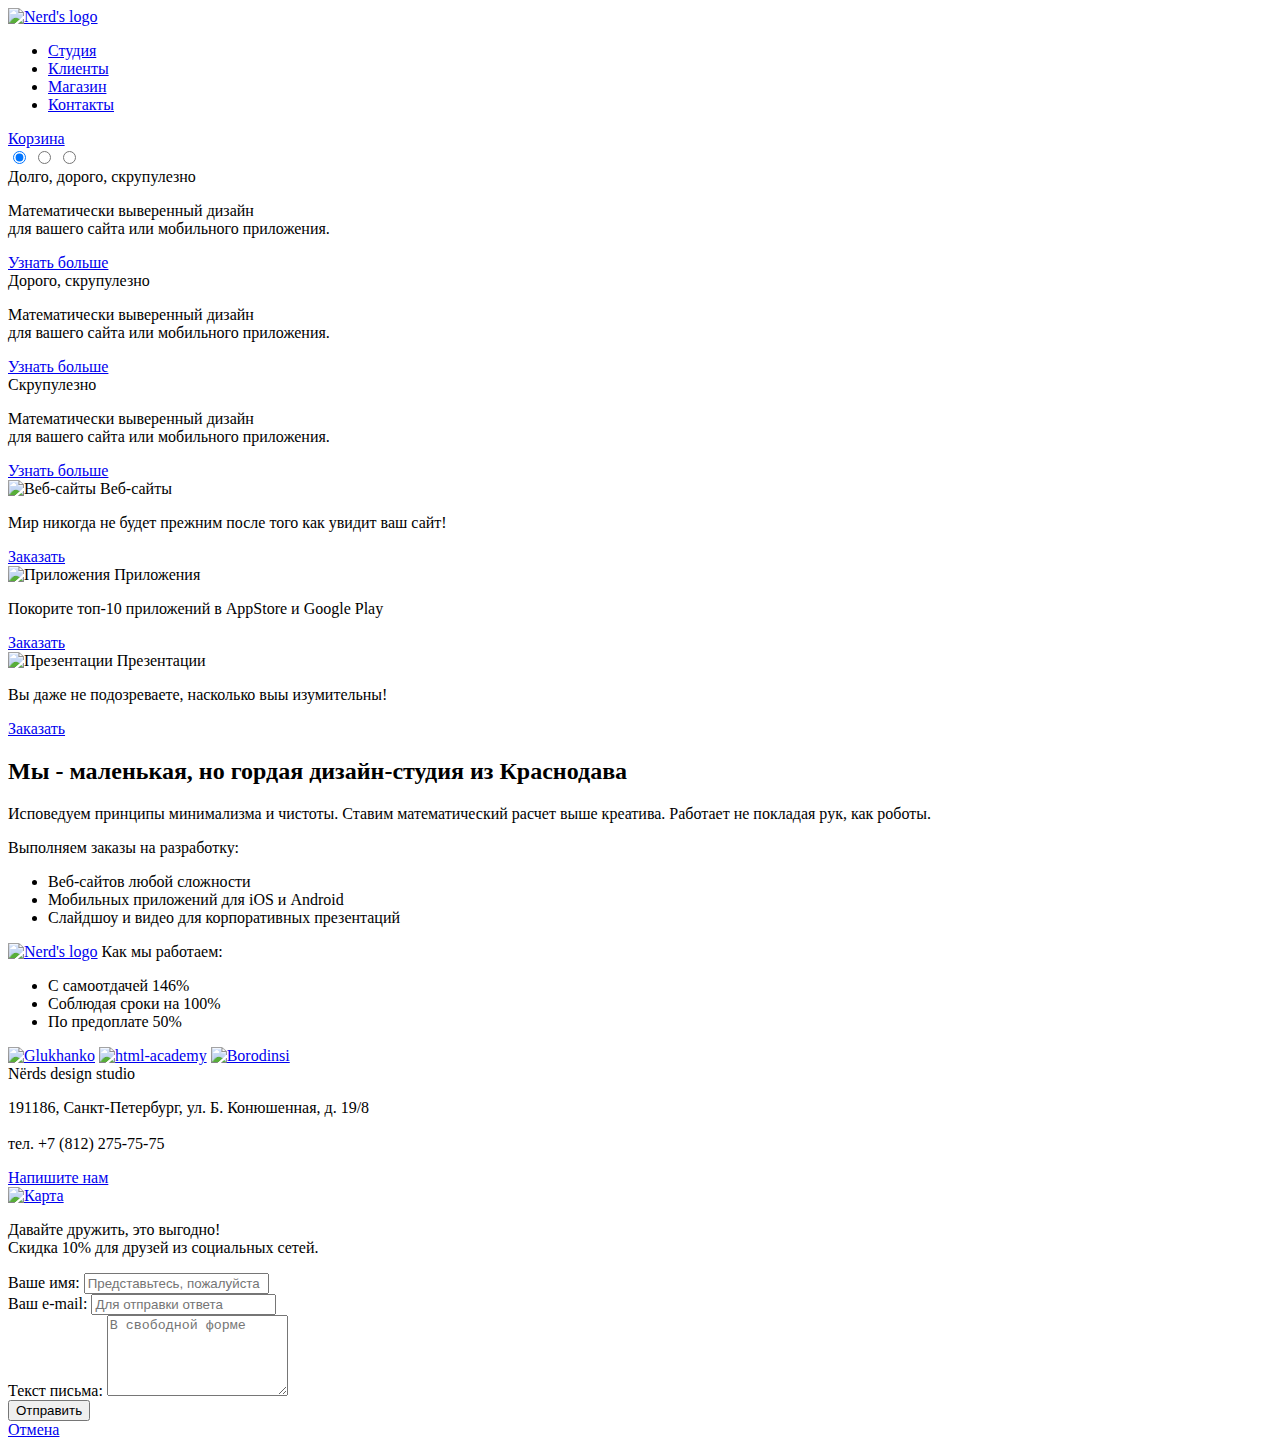
==== index.html @ 2e6496b3 "index addition" ====
<!DOCTYPE html>
<html>
    <head>
        <meta charset="utf-8">
        <title>Студия Nerd's </title>
        <link href="http://necolas.github.io/normalize.css/latest/normalize.css">
        <link href="css/style.css" rel="stylesheet">
        <link href='https://fonts.googleapis.com/css?family=Roboto:500,700&subset=latin,cyrillic-ext' rel='stylesheet' type='text/css'>
    </head>
    <body>
        <header class="main-header">
            <div class="container clearfix">
                <a href="#"><img class="main-logo" src="img/catalog/logo-rastr.png" width="139" height="56" alt="Nerd's logo"></a>
                <nav class="main-navigation clearfix">
                <ul>
                    <li><a class="active" href="#">Студия</a></li>
                    <li><a href="#">Клиенты</a></li>
                    <li><a  href="#">Магазин</a></li>
                    <li><a href="#">Контакты</a></li>
                </ul>
                </nav>
                <div class="cart"> <a href="#"><i class="icon-basket"></i>Корзина</a></div>
            </div>
            <div class="slider">
        <input type="radio" id="btn-1" name="toggle" checked>
        <input type="radio" id="btn-2" name="toggle">
        <input type="radio" id="btn-3" name="toggle">
        <div class="slider-controls">
          <label for="btn-1"></label>
          <label for="btn-2"></label>
          <label for="btn-3"></label>
        </div>
        <div class="slides">
          <div class="slide">
            <div class="slide-text">
              <div class="slide-title">Долго, дорого, скрупулезно</div>
              <p>Математически выверенный дизайн<br>
  для вашего сайта или мобильного приложения.</p>
              <a class="btn" href="#">Узнать больше</a>
            </div>
          </div>
          <div class="slide">
            <div class="slide-text">
              <div class="slide-title">Дорого, скрупулезно</div>
              <p>Математически выверенный дизайн<br>
  для вашего сайта или мобильного приложения.</p>
              <a class="btn" href="#">Узнать больше</a>
            </div>
          </div>
          <div class="slide">
            <div class="slide-text">
              <div class="slide-title">Скрупулезно</div>
              <p>Математически выверенный дизайн<br>
  для вашего сайта или мобильного приложения.</p>
              <a class="btn" href="#">Узнать больше</a>
            </div>
          </div>
        </div>
      </div>
    </div>
        </header>
    
        <div class="offers container clearfix">
            <div class="offers-web-sites">
                <img class="offer-img" src="img/index/feature-web-sites.png" width="240" height="125" alt="Веб-сайты">

                <span>Веб-сайты</span>
                <p>Мир никогда не будет прежним после того как увидит ваш сайт!</p>
                <a class="btn-offer btn-order-web" href="#">Заказать</a>
            </div>
            <div class="offers-app">
                <img class="offer-img" src="img/index/feature-apps.png" width="240" height="125" alt="Приложения">

                <span>Приложения</span>
                <p>Покорите топ-10 приложений в AppStore и Google Play</p>
                <a class="btn-offer btn-order-app" href="#">Заказать</a>
            </div>
            <div class="offers-presentation">
            <img class="offer-img" src="img/index/feature-presentation.png" width="240" height="125" alt="Презентации">

                <span>Презентации</span>
                <p>Вы даже не подозреваете, насколько выы изумительны!</p>
                <a class="btn-offer btn-order-presentation" href="#">Заказать</a>
            </div>
        </div>
        <div class="line-1 container"></div>
        <div class="about-us container clearfix">
            <div class="left-column">
                <h2>Мы - маленькая, но гордая дизайн-студия из Краснодава</h2>
                <p>Исповедуем принципы минимализма и чистоты. Ставим математический расчет выше креатива. Работает не покладая рук, как роботы.</p>

                <span>Выполняем заказы на разработку:</span>
                <ul>
                    <li class="info-list-item">Веб-сайтов любой сложности</li>
                    <li class="info-list-item">Мобильных приложений для iOS и Android</li>
                    <li class="info-list-item">Слайдшоу и видео для корпоративных презентаций</li>
                </ul>
            </div>
            <div class="right-column">
                <a href="#"><img class="logo-2" src="img/index/logo-since.png" width="262" height="141" alt="Nerd's logo"></a>
                <span>Как мы работаем:</span>
                <ul>
                    <li class="info-list-item">С самоотдачей 146%</li>
                    <li class="info-list-item">Соблюдая сроки на 100%</li>
                    <li class="info-list-item">По предоплате 50%</li>
                </ul>
            </div>
        </div>
        <div class="line-2 container"></div>
        <div class="portfolio container">
            <a class="portfolio-logo glukhano-logo" href="#"><img src="img/index/glukhanko-logo.png" width="198" height="37" alt="Glukhanko"></a>
            <a class="portfolio-logo html-academy-logo" href="https://htmlacademy.ru"><img src="img/index/html-academy-logo.png" width="199" height="68" alt="html-academy"></a>
            <a class="portfolio-logo borodinski-logo" href="#"><img src="img/index/borodinski-logo.png" width="209" height="86" alt="Borodinsi"></a>
        </div>
        <div class="line-3 container"></div>
        <div class="contact-info container-map">
                <div class="contact-form">
                    <span>Nёrds design studio</span>
                    <p>
                        191186, Санкт-Петербург, ул. Б. Конюшенная, д. 19/8
                        <br>
                        <br>
                        тел. +7 (812) 275-75-75
                    </p>
                    <a href="#">Напишите нам</a>
                </div>
            <div class="map">
                <a href="#">
                    <img src="img/map.jpg" width="1200px" height="416px" alt="Карта"> 
                </a>
            </div>
            </div>
        </main>
        <footer class="main-footer container clearfix">
            <div class="social-btns">
                <a href="#" class="social social-btn-vk"><i class="icon-vk"></i></a>
                <a href="#" class="social social-btn-facebook"><i class="icon-facebook"></i></a>
                <a href="#" class="social social-btn-inst"><i class="icon-instagramm"></i></a>
            </div>
            <div class="social-text">
                <p>
                    <span>Давайте дружить, это выгодно!</span>
                    <br>
                    Скидка 10% для друзей из социальных сетей.
                </p>
            </div>
            
        </footer>
<div class="write-us">
            
			<form class="write-us-form" action="#" method="post">
                
				<div class="form-column-wrapper clearfix">
                    
					<div class="form-column">
                        <label for="login-field">Ваше имя:</label>
                        <input type="text" name="login" id="login-field" placeholder="Представьтесь, пожалуйста">
                    </div>
                
                    <div class="form-column">
                        <label for="email-field">Ваш e-mail:</label>
    			        <input type="email" name="email" id="email-field" required placeholder="Для отправки ответа">
                    </div>
					
                </div>    
                
                <label for="note-field">Текст письма:</label>
    			<textarea name="note" id="note-field" rows="5" placeholder="В свободной форме"></textarea>
                
				<div class="form-column-wrapper clearfix">
					
					<div class="form-column">
						<input type="submit" value="Отправить">
					</div>
				
					<div class="form-column">
						<a class="btn-reset btn" href="#">Отмена</a>
					</div>
					
				</div> 
            </form>
			
        </div>
    </body>
</html>
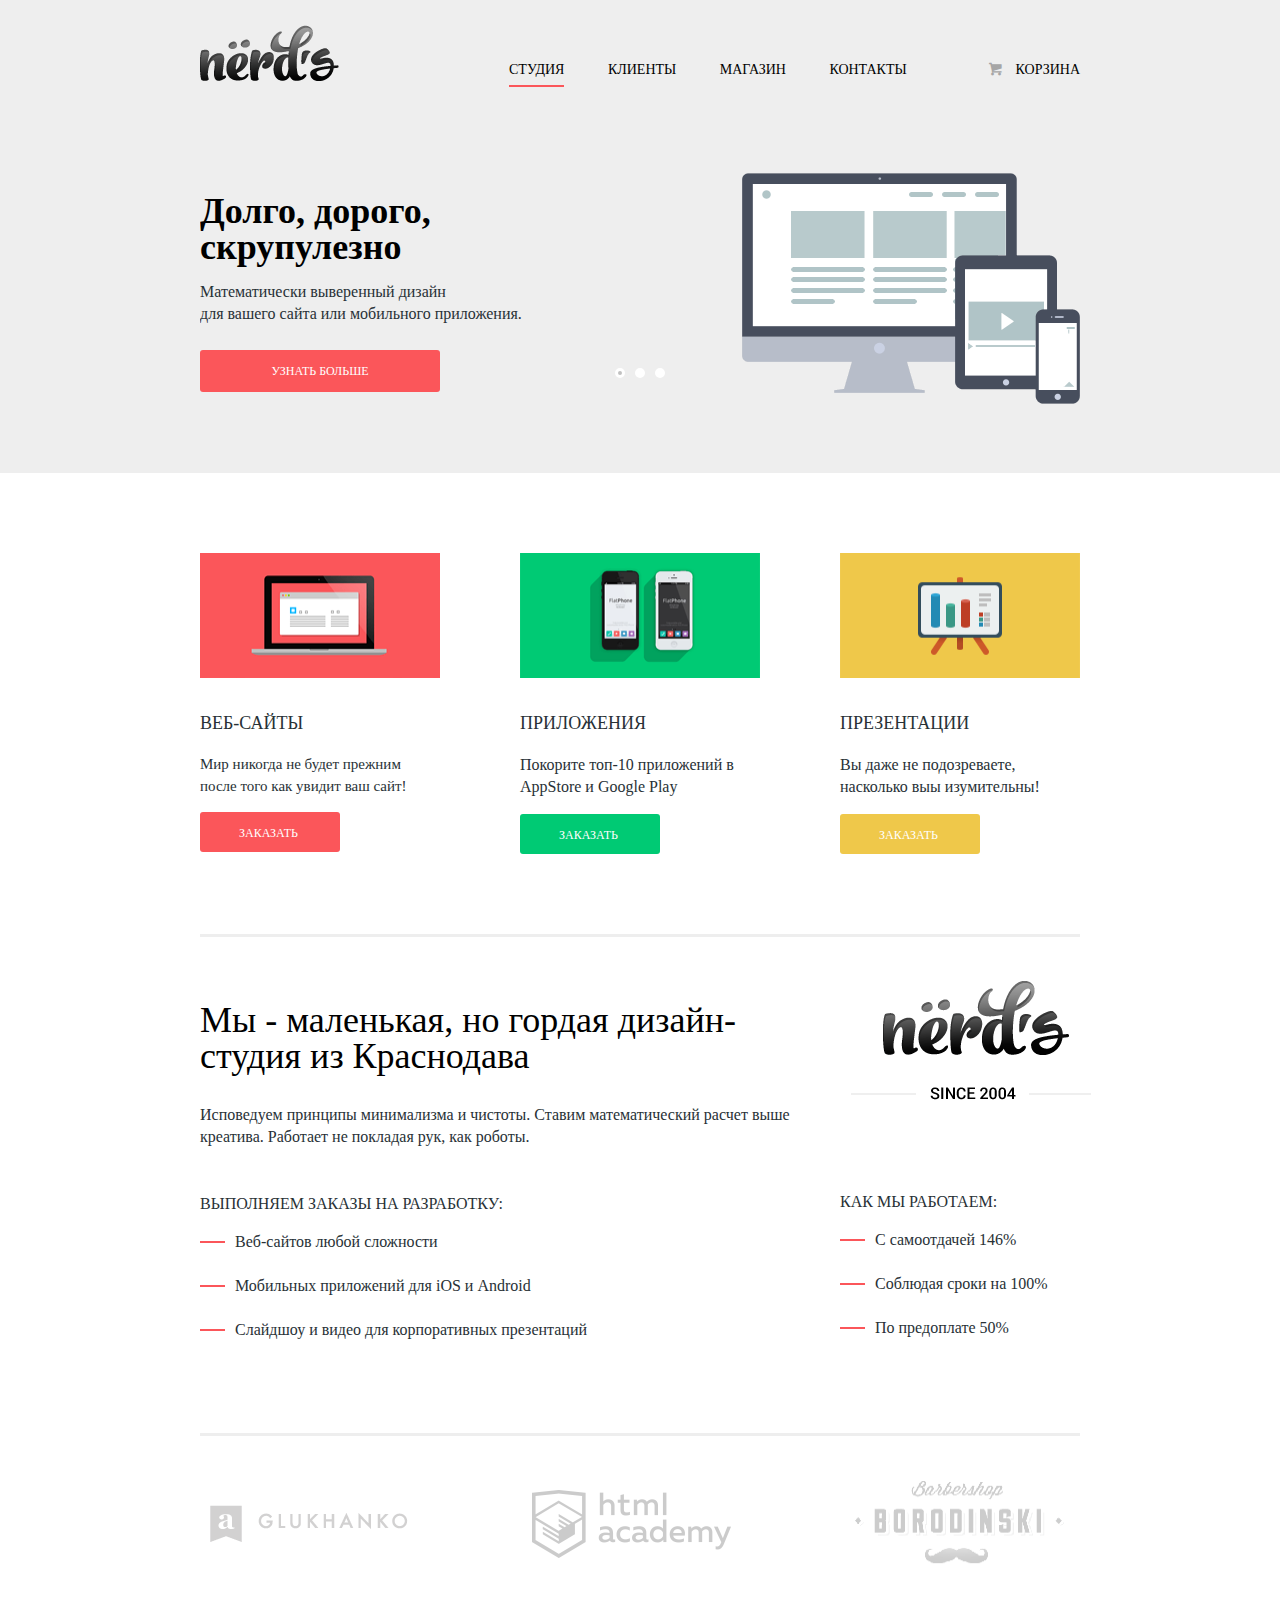
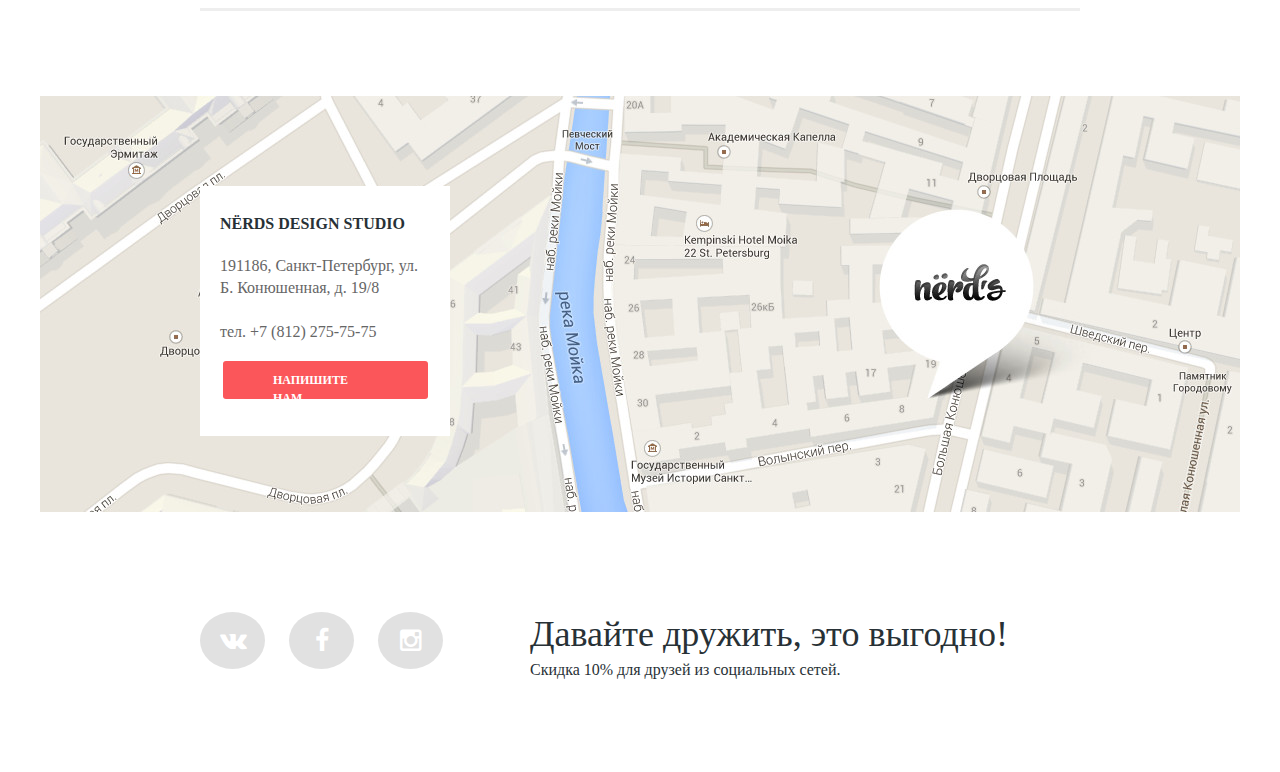
==== commit 9847d46d: "started popup window" ====
--- a/index.html
+++ b/index.html
@@ -129,7 +129,11 @@
                     <img src="img/map.jpg" width="1200px" height="416px" alt="Карта"> 
                 </a>
             </div>
+            <div class="write-us">
+    
             </div>
+            </div>
+            
         </main>
         <footer class="main-footer container clearfix">
             <div class="social-btns">
@@ -146,6 +150,7 @@
             </div>
             
         </footer>
+<!--
 <div class="write-us">
             
 			<form class="write-us-form" action="#" method="post">
@@ -181,5 +186,6 @@
             </form>
 			
         </div>
+-->
     </body>
 </html>--- a/css/style.css
+++ b/css/style.css
@@ -0,0 +1,1225 @@
+@charset "UTF-8";
+
+ @font-face {
+  font-family: 'symbols-nerds';
+  src: url('../font/symbols-nerds.eot?27841936');
+  src: url('../font/symbols-nerds.eot?27841936#iefix') format('embedded-opentype'),
+       url('../font/symbols-nerds.woff?27841936') format('woff'),
+       url('../font/symbols-nerds.ttf?27841936') format('truetype'),
+       url('../font/symbols-nerds.svg?27841936#symbols-nerds') format('svg');
+  font-weight: normal;
+  font-style: normal;
+}
+/* Chrome hack: SVG is rendered more smooth in Windozze. 100% magic, uncomment if you need it. */
+/* Note, that will break hinting! In other OS-es font will be not as sharp as it could be */
+/*
+@media screen and (-webkit-min-device-pixel-ratio:0) {
+  @font-face {
+    font-family: 'symbols-nerds';
+    src: url('../font/symbols-nerds.svg?27841936#symbols-nerds') format('svg');
+  }
+}
+*/
+ 
+ [class^="icon-"]:before, [class*=" icon-"]:before {
+  font-family: "symbols-nerds";
+  font-style: normal;
+  font-weight: normal;
+  speak: none;
+ 
+  display: inline-block;
+  text-decoration: inherit;
+  width: 1em;
+  margin-right: .2em;
+  text-align: center;
+  /* opacity: .8; */
+ 
+  /* For safety - reset parent styles, that can break glyph codes*/
+  font-variant: normal;
+  text-transform: none;
+     
+  /* fix buttons height, for twitter bootstrap */
+  line-height: 1em;
+ 
+  /* Animation center compensation - margins should be symmetric */
+  /* remove if not needed */
+  margin-left: .2em;
+ 
+  /* you can be more comfortable with increased icons size */
+  /* font-size: 120%; */
+ 
+  /* Uncomment for 3D effect */
+  /* text-shadow: 1px 1px 1px rgba(127, 127, 127, 0.3); */
+}
+ 
+.icon-basket:before { content: '\62'; } /* 'b' */
+.icon-facebook:before { content: '\66'; } /* 'f' */
+.icon-twitter:before { content: '\74'; } /* 't' */
+.icon-vk:before { content: '\76'; } /* 'v' */
+.icon-up-dir:before { content: '\25b2'; } /* '▲' */
+.icon-down-dir:before { content: '\25bc'; } /* '▼' */
+.icon-circle:before { content: '\25cb'; } /* '○' */
+.icon-circle-dot:before { content: '\25cf'; } /* '●' */
+.icon-check-off:before { content: '\2610'; } /* '☐' */
+.icon-check-on:before { content: '\2611'; } /* '☑' */
+.icon-instagramm:before { content: '📷'; } /* '\1f4f7' */
+
+
+body {
+    font-family: "Roboto" sans-serif;
+    font-size: 16px;
+    line-height: 22px;
+    color: #283136;
+    min-width: 900px;
+    margin: 0;
+}
+
+h1 {
+    font-size: 40px;
+    color: #000000;
+    font-weight: normal;
+    line-height: 40px;
+    width: 630px;
+    text-align: center;
+    text-transform: uppercase;
+}
+
+h2 {
+    font-size: 36px;
+    color: #000000;
+    font-weight: normal;
+    line-height: 36px;
+    
+}
+
+.container {
+    width: 880px;
+    margin-left: auto;
+    margin-right: auto;
+}
+
+div.container-map {
+    width: 1200px;
+    margin-left: auto;
+    margin-right: auto;
+}
+
+.clearfix::after {
+    content: '';
+    display: table;
+    clear: both;
+}   
+
+.page-header {
+    padding-top: 25px;
+    background-color: #eee;
+    padding-bottom: 90px;
+    margin-bottom: 80px;
+}
+
+.main-header {
+    padding-top: 25px;
+    background-color: #eee;
+/*    padding-bottom: 90px;*/
+    margin-bottom: 80px;
+}
+
+.main-navigation {
+    float: left;
+    max-width:  450px;
+    font-size: 14px;
+    line-height: 30px;
+    height: 25px;
+    padding-top: 30px;
+    padding-bottom: 13px;
+    margin-bottom: 70px;
+}
+
+.main-navigation ul {
+    list-style: none;
+    padding: 0px;
+    margin: 0px;
+}
+
+.main-navigation li {
+    display: inline-block;
+    margin-right: 40px;
+    vertical-align: top;
+}
+
+.main-navigation li:last-child {
+    margin-right: 0px;
+}
+
+.main-navigation a {
+    display: block;
+    text-decoration: none;
+    text-transform: uppercase;
+    color: #000000;
+}
+
+.main-navigation a:hover{
+    color: #fb565a;
+}
+
+.main-navigation .active {
+    box-shadow: 0 2px 0 0 #fb565a;   
+}
+
+.slider{
+    position:relative;
+    width:880px;
+    height:310px;
+    margin:0 auto;
+}
+.slider input[type=radio] {
+    position:absolute;
+    opacity:0;
+}
+.slider-controls{
+    position:absolute;
+    bottom:95px;
+    left:50%;
+    width:200px;
+    height:10px;
+    margin-left:-100px;
+    text-align:center;
+    z-index:1000;
+}
+.slider-controls label{
+    display:inline-block;
+    width:4px;
+    height:4px;
+    margin:0 3px;
+    background:white;
+    border:3px solid white;
+    vertical-align:top;
+    border-radius:50%;
+    cursor:pointer;
+}
+#btn-1:checked ~ .slider-controls label[for="btn-1"],
+#btn-2:checked ~ .slider-controls label[for="btn-2"],
+#btn-3:checked ~ .slider-controls label[for="btn-3"] { 
+    background:#c1c1c1;
+}
+.slide{
+    position:absolute;
+    top:0;
+    left:0;
+    width:100%;
+    height:100%;
+    overflow:hidden;
+}
+.slide-text{
+    width:380px;
+    padding:30px 0;
+    color:#283136;
+}
+.slide-title{
+    font-size:36px;
+    line-height:1;
+    font-weight:bold;
+    color:black;
+}
+.slide .btn{
+    display:block;
+    width:240px;
+    padding:10px 0;
+    margin-top:25px;
+    font-size:12px;
+    color:white;
+    text-transform:uppercase;
+    text-align:center;
+    text-decoration:none;
+    background:#fb565a;
+    border-radius:3px;
+}
+.slide:nth-child(1){
+    background-image:url("../img/index/slider-1.png");
+    background-repeat:no-repeat;
+    background-position:100% 10px;
+}
+.slide:nth-child(2){
+    background-image:url("../img/index/slider-2.png");
+    background-repeat:no-repeat;
+    background-position:100% 10px;
+}
+.slide:nth-child(3){
+    background-image:url("../img/index/slider-3.png");
+    background-repeat:no-repeat;
+    background-position:100% 0;
+}
+.slide{
+    display:none;
+}
+#btn-1:checked ~ .slides .slide:nth-child(1) { 
+    display: block;
+}
+#btn-2:checked ~ .slides .slide:nth-child(2) { 
+    display: block;
+}
+#btn-3:checked ~ .slides .slide:nth-child(3) { 
+    display: block;
+}
+
+.slide-text a:hover {
+    background-color: #d6494d;   
+}
+
+.slide-text a:active {
+    background-color: #b63538;
+    box-shadow: inset 0 3px 0 0 #9b2d30;
+}
+
+.cart {
+    display: inline;
+    float: right;
+    padding-bottom: 13px;    
+    padding-top: 30px;
+    font-size: 14px;
+    position: relative;
+    font-size: 14px;
+    line-height: 30px;
+}
+
+.cart a:hover {
+    color: #fb565a;
+}
+
+.cart a:hover .icon-basket {
+    color: #fb565a;
+}
+
+.main-navigation a:active,
+.cart a:active,
+.cart a:active .icon-basket{
+    color: black;
+    opacity: .4;
+}
+
+.icon-basket {
+    position: absolute;
+    left: 0px;
+    color: #a6a6a6;
+}
+
+.cart a {
+    text-decoration: none;
+    color: black;
+    text-transform: uppercase;
+    padding-left: 30px;
+    height: 23px;
+}
+
+.main-logo {
+    float: left;
+    margin-right: 170px;
+}
+
+
+.left-column {
+    float: left;
+    width: 240px;
+    margin-right: 70px;
+}
+
+.main-column {
+    float: left;
+    width: 570px;
+}
+
+main {
+    width: 900px
+}
+
+.welcome {
+    width: 700px;
+    background-color: #eeeeee
+}
+
+
+
+.cost span {
+    display: inline;
+    font-size: 18px;
+    line-height: 30px;
+    text-transform: uppercase;
+}
+
+.cost {
+    margin-bottom: 22px;
+}
+
+.range-filter {
+    width: 240px;
+}
+
+.range-controls {
+  position: relative;
+    height: 41px;
+  padding-top: 39px;
+  padding-right: 20px;
+  padding-left: 20px;
+  margin-bottom: 15px;
+  border-radius: 5px;
+  background: #f1f1f1;
+}
+
+.range-controls .toggle {
+    position: absolute;
+    top: 30px;
+    left: 0px;
+    width: 4px;
+    height: 4px;
+    background: #ababab;
+    border: 8px solid #ffffff;
+    border-radius: 50%;
+    box-shadow: 0 2px 1px 0 #cfcfcf;
+    cursor: pointer;
+}
+
+.range-controls .toggle-min {
+    left: 20px;
+}
+
+.range-controls .toggle-max {
+    left: 145px;
+}
+    
+
+.scale {
+    height: 2px;
+    
+    width: 190px;
+    background: #d7dcde;
+}
+
+.bar {
+    height: 2px;
+    background: #00ca74;
+    width: 70%;
+    
+}
+
+.price-controls {
+    font-size: 0px;
+}
+
+.price-controls label {
+    font-size: 16px;
+    display: inline-block;
+    width: 50%;
+}
+
+.price-controls input {
+    font-family: 'Roboto', 'Arial', sans-serif;
+    font-size: 16px;
+    text-align: center;
+    color: #283136;
+    box-sizing: border-box;
+    width: 80px;
+    padding: 12px 15px;
+    border: 0px;
+    border-radius: 5px;
+    background: #f1f1f1;
+    margin-left: 10px;
+    margin-bottom: 50px;
+}
+
+.max-price {
+    text-align: right;
+}
+
+.grid {
+    display: inline-block;
+    font-size: 18px;
+    line-height: 30px;
+    text-transform: uppercase;
+    margin-bottom: 15px;
+}
+
+
+.grid-type,
+.features-type{ 
+    display: block;
+    margin-bottom: 26px;
+    color: #283136; 
+}
+
+.grid-type:hover,
+.features-type:hover{
+    color: black;
+}
+
+input[type="radio"] {
+    display: none;
+}
+
+input[type="radio"] + .grid-type::before{
+    display: inline-block;
+    content: '\25cb';
+    font-size: 26px;
+    font-family: 'symbols-nerds';
+    margin-right: 10px;
+    color: #c1c1c1;
+    vertical-align: middle;
+}
+
+input[type="radio"]:checked + label::before{
+    display: inline-block;
+    content: '\25cf';
+    font-size: 26px;
+    font-family: 'symbols-nerds';
+    margin-right: 10px;
+    color: #c1c1c1;
+    vertical-align: middle;
+}
+
+input[type="checkbox"]{
+    display: none;   
+}
+
+.features {
+    display: inline-block;
+    font-size: 18px;
+    line-height: 30px;
+    text-transform: uppercase;
+    margin-bottom: 15px;
+}
+
+input[type="checkbox"] + label::before{
+    display: inline-block;
+    font-family: 'symbols-nerds';
+    content: '\2610';
+    font-size: 26px;
+    color: #c1c1c1;
+    margin-right: 9px;
+    vertical-align: middle;
+}
+
+input[type="checkbox"]:checked + label::before{
+    display: inline-block;
+    font-family: 'symbols-nerds';
+    content: '\2611';
+    font-size: 26px;
+    color: #c1c1c1;
+    margin-right: 5px;
+    vertical-align: middle;
+}
+
+input[type="submit"]{
+    background-color:  #f1f1f1; 
+    border: 0;
+    font-size: 12px;
+    line-height: 18px;
+    font-weight: bold;
+    text-transform: uppercase;
+    padding: 12px 45px;
+    border-radius: 3px;
+    cursor: pointer;
+}
+
+.flex {
+    margin-bottom: 45px;
+}
+
+.features-type {
+    display: block;
+    margin-bottom: 26px;
+}
+
+.feature-cart {
+    margin-bottom: 55px;
+}
+
+.main-column-sort{
+    display: inline-block;
+    font-size: 12px;
+    line-height: 18px;
+    text-transform: uppercase;
+    margin-right: 40px;
+}
+
+.sort {
+    margin-bottom: 20px;
+    width: 560px;
+}
+
+.sort ul a:hover {
+    color: black;
+}
+
+.sort a:active {
+    border-bottom: 0;   
+}
+
+.sort ul li {
+    display: inline;
+    margin-right: 42px;
+    font-size: 12px;
+    line-height: 18px;
+}
+
+.sort ul li a{
+    display: inline-block;
+    text-decoration: none;
+    border-bottom: 1px dashed #00ca74;
+    color: #b2b2b2;
+}
+
+.sort ul {
+    display: inline-block;
+    list-style: none;
+    padding: 0;
+    margin: 0;
+}
+
+.sort-up,
+.sort-down {
+    float:right;
+	position:relative;
+	width:10px;
+	height:20px;
+	font-size:25px;
+    text-decoration: none;
+    color: #c1c1c1;
+}
+
+.icon-down-dir:before {
+	position:absolute;
+	top:0;
+	left:0; 
+	width:10px;
+	margin:0;
+}
+.icon-up-dir:before {
+	position:absolute;
+	top:0;
+	left:0;
+	width:10px;
+	margin:0;
+}
+
+.icon-down-dir{
+	margin-right: 7px;
+}
+
+.icon-up-dir {
+    margin-right: 3px;
+}
+
+.icon-up-dir:active {
+    color: black;
+}
+
+.icon-down-dir:active {
+    color: black;
+}
+
+.active-sort {
+    color: #00ca74;  
+}
+
+.item {
+    float: left;
+    position: relative;
+    padding-top: 30px;
+}
+
+.browser {
+    position: absolute; 
+    top: 0;
+    left: 0;
+    opacity: .1;
+}
+
+.item:hover .browser {
+    opacity: .9;
+}
+
+.catalog .item:hover .product-info,
+.catalog .item:hover .product-info-title,
+.catalog .item:hover .product-info-discription,
+.catalog .item:hover .btn-buy{
+    display: inline-block;
+}
+
+
+.product-info {
+    display: none;
+    position: absolute;
+    width: 200px;
+    height: 200px;
+    background-color: white;
+    top: 50px;
+    left: 20px;
+}
+
+.product-info-title {    
+    display: none;
+    width: 200px;
+    text-align: center;
+    padding-left: 15px;
+    padding-right: 15px;
+    margin-top: 34px;
+    margin-bottom: 10px;
+    margin-left: auto;
+    margin-right: auto;
+    font-size: 18px;
+    line-height:24px;
+    text-transform: uppercase;
+    color: black;
+    box-sizing: border-box;
+}
+
+
+.product-info-discription {
+    display: none;  
+    width: 200px;
+    padding-left: 20px;
+    padding-right: 20px;
+    margin-bottom: 30px;
+    font-size: 14px;
+    line-height: 18px;
+    text-align: center;
+    text-decoration: none;
+    color: black;
+    box-sizing: border-box;
+}
+
+.product-info .btn-buy {
+    position: absolute;
+    min-width: 140px;
+    height: 40px;
+    background-color: #fb565a;
+    border-radius: 3px;
+    color: white;
+    font-size: 18px;
+    line-height: 18px;
+    text-transform: uppercase;
+    padding: 10px 34px;
+    box-sizing: border-box;
+    text-decoration: none;
+    top: 135px;
+    left: 30px;
+}
+
+.product-info .btn-buy:hover {
+    background-color: #d6494d;   
+}
+
+.product-info .btn-buy:active {
+    background-color: #b63538;
+    box-shadow: inset 0 3px 0 0 #9b2d30;
+}
+
+
+.catalog div:nth-child(2n-1) {
+    margin-right: 80px;
+}
+
+.catalog div {
+    margin-bottom: 80PX;
+}
+
+.pagination{
+    padding: 0;
+    margin: 0;
+    margin-bottom: 80px;
+}
+
+.pagination li{
+    list-style: none;
+    display: inline-block;
+}
+
+.pagination a {
+    display: inline;
+    text-decoration: none;
+    text-transform: uppercase;
+    color: black;
+    font-size: 12px;
+    line-height: 18px;
+    height: 32px;
+    min-width: 32px;
+    text-align: center;
+    border: 3px solid #f1f1f1;
+    border-radius: 5px;
+    padding: 12px 15px;
+    background-color: #f1f1f1;  
+    margin-right: 10px;  
+}
+
+.pagination a:hover {
+    background-color: #e5e5e5;
+    border-color: #e5e5e5;
+}
+
+.pagination a:active {
+    background-color: #d5d5d5;
+    border-color: #d5d5d5;
+    border-top: 3px solid #b5b5b5;
+}
+
+.pagination .active-btn {
+    background-color: white;
+    border: 3px solid #f2f2f2;
+}
+
+a.btn-pages-next {
+    padding-left: 31px;
+    padding-right: 31px;
+}
+
+.contact-info {
+    margin-bottom: 75px;
+    position: relative;
+    margin-left: -160px;
+}
+
+.contact-form {
+    position: absolute;
+    width: 250px;
+    height: 250px;
+    background-color: white;
+    top: 90px;
+    left: 160px;
+    padding: 20px;
+    padding-top: 23px;
+    box-sizing: border-box;
+    
+}
+
+.contact-form span {
+    font-size: 16px;
+    line-height: 30px;
+    text-transform: uppercase;
+    font-weight: bold;
+}
+
+.contact-form p {
+    color: #666666;
+}
+
+.contact-form a {
+    position: absolute;
+    top: 175px;
+    left: 23px;
+    width: 205px;
+    height: 38px;
+    box-sizing: border-box;
+    padding: 10px 50px;
+    text-decoration: none;
+    color: white;
+    text-transform: uppercase;
+    background-color: #fb565a;
+    font-weight: bold;
+    font-size: 12px;
+    line-height: 18px;
+    border-radius: 3px;
+}
+
+.contact-form a:hover {
+    background-color: #d6494d;
+}
+
+.contact-form a:active {
+    background-color: #b63538;
+    box-shadow: inset 0 3px 0 0 #9b2d30;
+}
+
+.main-footer {
+    width: 880px;
+}
+
+.social-btns {
+    float: left; 
+    display: inline-block;
+    width: 270px;
+    margin-right: 55px;
+    margin-top: 35px
+}
+
+.social {
+    width: 60px;
+    height: 60px;
+    box-sizing: border-box;
+    padding: 15px;
+    background-color: #e1e1e1;
+    border-radius: 50%;
+    text-decoration: none; 
+    margin-right: 20px;
+    font-size: 25px;
+    color: white;
+}
+
+.social:hover {
+    background-color: #fb565a;
+}
+
+.social:active {
+    background-color: #d6494d;
+    box-shadow: inset 0 3px 0 0 #b63e42;
+}
+
+.social-text {
+    display: inline-block;
+    float: right;
+    width: 550px;
+    font-size: 16px;
+    line-height: 22px;
+    padding-top: 0px;
+    margin-top: 0px;
+    margin-bottom: 75px;
+}
+
+.social-text span {
+    font-size: 36px;
+    line-height: 50px;
+}
+
+.offers {
+    min-width: 880px;
+}
+
+.offers-web-sites {
+    float: left;
+    margin-right: 80px;
+    font-size: 15px;
+    line-height: 22px;
+    
+}
+
+.offers span {
+    display: inline-block;
+    text-transform: uppercase;
+    font-size: 18px;
+    line-height: 30px;
+}
+
+.btn-offer {
+    display: block;
+    text-decoration: none;
+    color: white;
+    width: 140px;
+    height: 40px;
+    border-radius: 3px;
+    box-sizing: border-box;
+    padding: 12px 39px;
+    text-transform: uppercase;
+    font-size: 12px;
+    line-height: 18px;
+}
+
+.btn-order-web {
+    background-color: #fb565a;
+}
+
+.btn-order-web:hover {
+    background-color: #d6494d;
+}
+
+.btn-order-web:active {
+    background-color: #b63538;
+    box-shadow: inset 0 3px 0 0 #9b2d30;
+}
+
+.btn-order-app {
+    background-color: #00ca74;
+}
+
+.btn-order-app:hover {
+    background-color: #01a25e;   
+}
+
+.btn-order-app:active {
+    background-color: #009053;
+    box-shadow: inset 0 3px 0 0 #007b47;
+}
+
+.btn-order-presentation {
+    background-color: #efc84a; 
+}
+
+.btn-order-presentation:hover {
+    background-color: #d6ae2c;   
+}
+
+.btn-order-presentation:active {
+    background-color: #c09b24;
+    box-shadow: inset 0 3px 0 0 #a3841f;
+}
+
+.offer-img {
+    margin-bottom: 24px;   
+}
+
+.offers-app {
+    float: left;
+    margin-right: 80px;
+}
+
+.offers-presentation {
+    float: left;
+}
+
+.offers div {
+    width: 240px;
+    margin-bottom: 80px;
+}
+
+.line-1 {
+    width: 880px;
+    height: 3px;
+    background-color: #eeeeee;
+    margin-bottom: 35px;
+}
+
+.about-us .left-column {
+    width: 590px;
+    margin-right: 50px;
+}
+
+.about-us .left-column p {
+    font-size: 16px;
+    line-height: 22px;
+    margin-bottom: 45px;
+}
+
+.about-us .left-column span{
+    text-transform: uppercase;
+    font-size: 16px;
+    line-height: 22px;
+}
+
+.left-column ul {
+    padding: 0;   
+}
+
+.info-list-item {
+    margin-bottom: 22px; 
+    position: relative;
+    list-style: none;
+    padding-left: 35px;
+}
+
+.info-list-item:before {
+    content:'';
+    position: absolute;
+    width: 25px;
+    height: 2px;
+    background-color: #fb565a;
+    top: 10px;
+    left: 0px;    
+}
+
+.about-us .right-column {
+    width: 240px;
+    float: left;
+}
+
+.right-column span {
+    text-transform: uppercase;   
+    font-size: 16px;
+    line-height: 22px;
+}
+
+.right-column ul {
+    padding: 0;   
+}
+
+.about-us {
+    margin-bottom: 70px;
+}
+
+.line-2 {
+    width: 880px;
+    height: 3px;
+    background-color: #eeeeee;
+    margin-bottom: 45px;
+}
+
+.portfolio-logo {
+    opacity: 0.2;
+    margin-bottom: 35px;
+}
+
+.portfolio-logo:hover,
+.portfolio-logo:active {
+    opacity: 1;   
+}
+
+.logo-2 {
+    margin-bottom: 72px;
+}
+
+.portfolio a{
+    display: inline-block;
+    vertical-align: middle;
+    margin-right: 120px;
+}
+
+.portfolio a:last-child {
+    margin-right: 10px;
+}
+
+.portfolio a:first-child {
+    margin-left: 10px;
+}
+
+.line-3 {
+    width: 880px;
+    height: 3px;
+    background-color: #eeeeee;
+    margin-bottom: 85px;
+}
+
+@-webkit-keyframes form-error {
+    0%, 100% { -webkit-transform: translateX(0); }
+    10%, 30%, 50%, 70%, 90% { -webkit-transform: translateX(-10px); }
+    20%, 40%, 60%, 80%      { -webkit-transform: translateX(10px); }
+}
+@keyframes form-error {
+    0%, 100%                { transform: translateX(0); }
+    10%, 30%, 50%, 70%, 90% { transform: translateX(-10px); }
+    20%, 40%, 60%, 80%      { transform: translateX(10px); }
+}
+.write-us {
+	display:none;
+	position: fixed;
+	z-index: 1000;
+	top: 50%;
+	left: 50%;
+	width: 630px;
+	min-height: 320px;
+	margin-top: -210px;
+	margin-left: -315px;
+	padding:45px 70px;
+	background:white;
+	box-shadow: 0px 0px 30px #a7a7a7;
+}
+.write-us-show {
+	display:block;
+	-webkit-animation: form-open 0.4s;
+    animation: form-open 0.4s;
+}
+.write-us-error {
+    -webkit-animation: form-error 0.6s;
+    animation: form-error 0.6s;
+}
+.write-us-close {
+	display:none;
+}
+.write-us-form label {
+	font-size:16px;
+	line-height:18px;
+	font-weight:500;
+}
+.write-us-form input[type="text"],
+.write-us-form input[type="email"],
+.write-us-form textarea,
+.write-us-form input[type="submit"],
+.btn-reset {
+	display:block;
+	width:100%;
+	color:#000;	
+	font-family: 'Roboto', sans-serif;
+	font-size:12px;
+	line-height:18px;
+	font-weight:500;
+	text-transform:uppercase;
+	outline:none;
+}
+.write-us-form input[type="submit"],
+.btn-reset {
+	text-align:center;
+	display:inline-block;
+	padding:7px;
+}
+.write-us-form input[type="submit"] {
+	color:#fff;
+	background:#fb565a;
+	border:2px solid #fb565a;
+	border-radius:3px;
+}
+.btn-reset {
+	background:#f1f1f1;
+	border:2px solid #f1f1f1;
+	border-radius:3px;
+}
+.form-column-wrapper {
+	margin-bottom:5px; 
+}
+.form-column {
+	float:left;
+	width:50%;
+	padding:5px 10px;
+}
+.form-column:nth-child(2n+1) {
+	padding-left:0;
+}
+.form-column:nth-child(1n+2) {
+	padding-right:0;
+}
+.write-us-form input[type="text"],
+.write-us-form input[type="email"],
+.write-us-form textarea {
+	color:black;
+	margin:10px 0;
+	padding:8px 15px;
+	background-color:#fff;
+	border:2px solid #d7dcde;
+	border-radius:3px;
+}
+.write-us-form textarea {
+	color:black;
+	margin-bottom:40px;
+	padding:8px 15px;
+	background-color:#fff;
+	border:2px solid #d7dcde; 
+	resize: none;
+}
+.write-us-form input.error {
+	border-color: red;
+}
+.write-us-form input::-webkit-input-placeholder {color:#000}
+.write-us-form input::-moz-placeholder {color:#000}
+.write-us-form input:-moz-placeholder {color:#000}
+.write-us-form input:-ms-input-placeholder {color:#000}
+.write-us-form textarea::-webkit-input-placeholder {color:#000}
+.write-us-form textarea::-moz-placeholder {color:#000}
+.write-us-form textarea:-moz-placeholder {color:#000}
+.write-us-form textarea:-ms-input-placeholder {color:#000}
+input[placeholder] {text-overflow:ellipsis;}
+input::-moz-placeholder {text-overflow:ellipsis;} 
+input:-moz-placeholder {text-overflow:ellipsis;} 
+input:-ms-input-placeholder {text-overflow:ellipsis;} 
+
+.write-us-form input[type="text"]:hover,
+.write-us-form input[type="email"]:hover,
+.write-us-form textarea:hover {
+	border-color:#a2a9ac;
+}
+.write-us-form input[type="text"]:focus,
+.write-us-form input[type="email"]:focus,
+.write-us-form textarea:focus {
+	border-color:#56bffb;
+}
+.write-us-form input[type="submit"]:hover {
+	background:#d6494d;
+	border-color:#d6494d;
+}
+.btn-reset:hover {
+	background:#e5e5e5;
+	border-color:#e5e5e5;
+}
+.write-us-form input[type="submit"]:focus {
+	background:#b63538;
+	border-color:#b63538;
+	border-top-color:#9b2d30;
+}
+.btn-reset:active {
+	background:#d5d5d5;
+	border-color:#d5d5d5;
+	border-top-color:#b5b5b5;
+}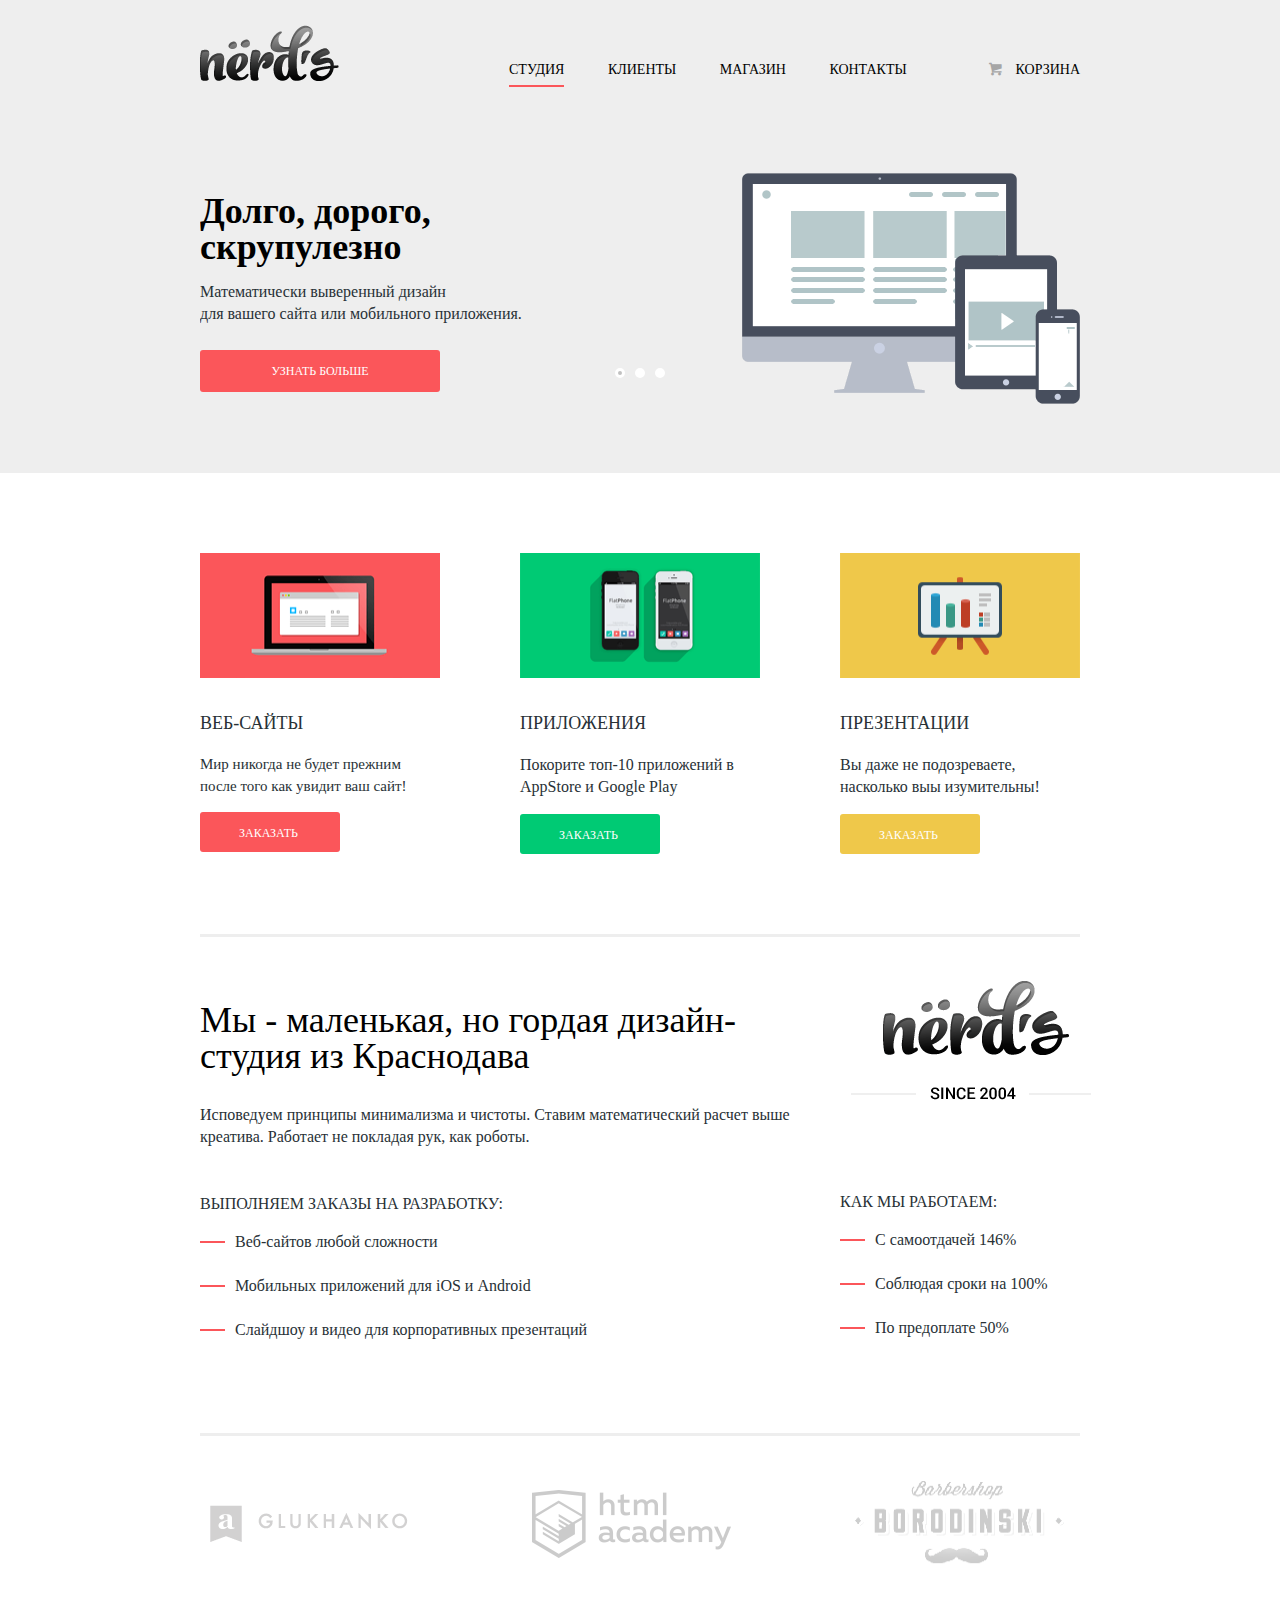
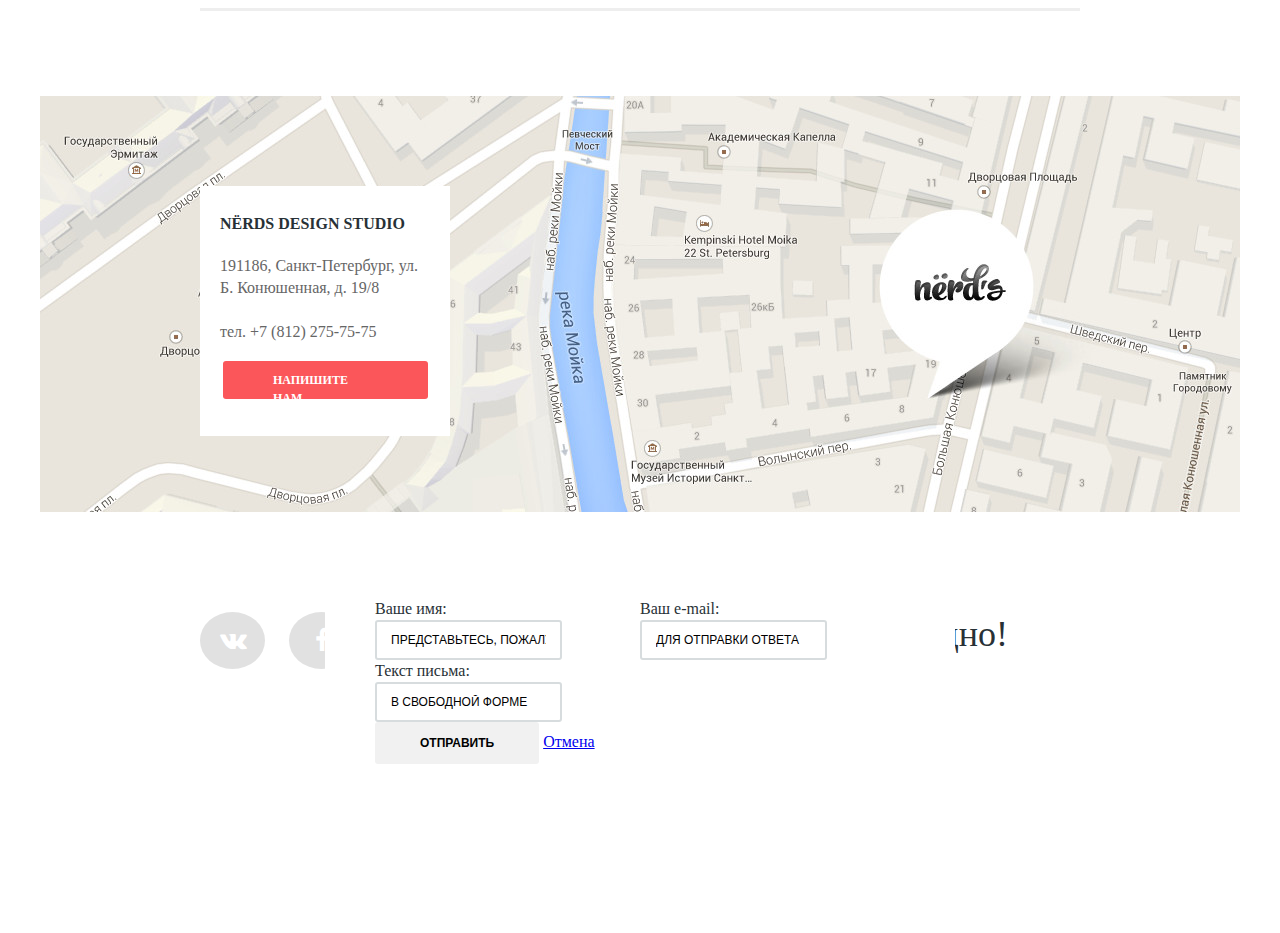
==== commit 345c4341: "popup in progress" ====
--- a/index.html
+++ b/index.html
@@ -130,7 +130,23 @@
                 </a>
             </div>
             <div class="write-us">
-    
+                <form action="#" method="post">
+                    <div class="name-in-form">
+                        <label for="your-name">Ваше имя:</label>
+                        <input type="text" name="name" placeholder="Представьтесь, пожалуйста" id="your-name">
+                    </div>
+                    <div class="email-for-form">
+                        <label for="your-email">Ваш e-mail:</label>
+                        <input type="email" name="email" placeholder="Для отправки ответа" id="your-email">
+                    </div>
+                    <div class="mail-text-for-form">
+                        <label for="text-mail">Текст письма:</label>
+                        <input type="text" name="mail-text" placeholder="В свободной форме" id="text-mail">
+                    </div>
+                        <input type="submit" value="Отправить">
+                    <a class="btn-cancel" href="#">Отмена</a>
+                
+                </form>
             </div>
             </div>
             
--- a/css/style.css
+++ b/css/style.css
@@ -508,7 +508,7 @@
 }
 
 input[type="submit"]{
-    background-color:  #f1f1f1; 
+    background-color: #f1f1f1; 
     border: 0;
     font-size: 12px;
     line-height: 18px;
@@ -1074,152 +1074,46 @@
     margin-bottom: 85px;
 }
 
-@-webkit-keyframes form-error {
-    0%, 100% { -webkit-transform: translateX(0); }
-    10%, 30%, 50%, 70%, 90% { -webkit-transform: translateX(-10px); }
-    20%, 40%, 60%, 80%      { -webkit-transform: translateX(10px); }
-}
-@keyframes form-error {
-    0%, 100%                { transform: translateX(0); }
-    10%, 30%, 50%, 70%, 90% { transform: translateX(-10px); }
-    20%, 40%, 60%, 80%      { transform: translateX(10px); }
-}
 .write-us {
-	display:none;
-	position: fixed;
-	z-index: 1000;
-	top: 50%;
-	left: 50%;
-	width: 630px;
-	min-height: 320px;
-	margin-top: -210px;
-	margin-left: -315px;
-	padding:45px 70px;
-	background:white;
-	box-shadow: 0px 0px 30px #a7a7a7;
-}
-.write-us-show {
-	display:block;
-	-webkit-animation: form-open 0.4s;
-    animation: form-open 0.4s;
-}
-.write-us-error {
-    -webkit-animation: form-error 0.6s;
-    animation: form-error 0.6s;
-}
-.write-us-close {
-	display:none;
-}
-.write-us-form label {
-	font-size:16px;
-	line-height:18px;
-	font-weight:500;
-}
-.write-us-form input[type="text"],
-.write-us-form input[type="email"],
-.write-us-form textarea,
-.write-us-form input[type="submit"],
-.btn-reset {
-	display:block;
-	width:100%;
-	color:#000;	
-	font-family: 'Roboto', sans-serif;
-	font-size:12px;
-	line-height:18px;
-	font-weight:500;
-	text-transform:uppercase;
-	outline:none;
-}
-.write-us-form input[type="submit"],
-.btn-reset {
-	text-align:center;
-	display:inline-block;
-	padding:7px;
-}
-.write-us-form input[type="submit"] {
-	color:#fff;
-	background:#fb565a;
-	border:2px solid #fb565a;
-	border-radius:3px;
-}
-.btn-reset {
-	background:#f1f1f1;
-	border:2px solid #f1f1f1;
-	border-radius:3px;
-}
-.form-column-wrapper {
-	margin-bottom:5px; 
-}
-.form-column {
-	float:left;
-	width:50%;
-	padding:5px 10px;
-}
-.form-column:nth-child(2n+1) {
-	padding-left:0;
-}
-.form-column:nth-child(1n+2) {
-	padding-right:0;
-}
-.write-us-form input[type="text"],
-.write-us-form input[type="email"],
-.write-us-form textarea {
-	color:black;
-	margin:10px 0;
-	padding:8px 15px;
-	background-color:#fff;
-	border:2px solid #d7dcde;
-	border-radius:3px;
-}
-.write-us-form textarea {
-	color:black;
-	margin-bottom:40px;
-	padding:8px 15px;
-	background-color:#fff;
-	border:2px solid #d7dcde; 
-	resize: none;
-}
-.write-us-form input.error {
-	border-color: red;
-}
-.write-us-form input::-webkit-input-placeholder {color:#000}
-.write-us-form input::-moz-placeholder {color:#000}
-.write-us-form input:-moz-placeholder {color:#000}
-.write-us-form input:-ms-input-placeholder {color:#000}
-.write-us-form textarea::-webkit-input-placeholder {color:#000}
-.write-us-form textarea::-moz-placeholder {color:#000}
-.write-us-form textarea:-moz-placeholder {color:#000}
-.write-us-form textarea:-ms-input-placeholder {color:#000}
-input[placeholder] {text-overflow:ellipsis;}
-input::-moz-placeholder {text-overflow:ellipsis;} 
-input:-moz-placeholder {text-overflow:ellipsis;} 
-input:-ms-input-placeholder {text-overflow:ellipsis;} 
-
-.write-us-form input[type="text"]:hover,
-.write-us-form input[type="email"]:hover,
-.write-us-form textarea:hover {
-	border-color:#a2a9ac;
-}
-.write-us-form input[type="text"]:focus,
-.write-us-form input[type="email"]:focus,
-.write-us-form textarea:focus {
-	border-color:#56bffb;
-}
-.write-us-form input[type="submit"]:hover {
-	background:#d6494d;
-	border-color:#d6494d;
-}
-.btn-reset:hover {
-	background:#e5e5e5;
-	border-color:#e5e5e5;
-}
-.write-us-form input[type="submit"]:focus {
-	background:#b63538;
-	border-color:#b63538;
-	border-top-color:#9b2d30;
-}
-.btn-reset:active {
-	background:#d5d5d5;
-	border-color:#d5d5d5;
-	border-top-color:#b5b5b5;
+    width: 630px;
+    min-height: 415px;
+    box-sizing: border-box;
+    padding: 80px 50px;
+    background-color: white;
+    position: absolute;
+    left: 50%;
+    margin-left: -315px;
+}
+
+input[type="text"],
+input[type="email"]{
+    border: 2px solid #d7dcde;
+    border-radius: 3px;
+    padding: 11px 14px;
+    text-transform: uppercase;
+    font-size: 12px;
+    
+}
+
+input[placeholder] {
+    color: black;
+}
+
+.write-us input::-webkit-input-placeholder {color:#000}
+.write-us input::-moz-placeholder {color:#000}
+.write-us input:-moz-placeholder {color:#000}
+.write-us input:-ms-input-placeholder {color:#000}
+
+.write-us label {
+    display: block;
+}
+
+.name-in-form {
+    float: left;
+    width: 50%;
+}
+
+.email-in-form {
+    float: left;
+    width: 50%;
 }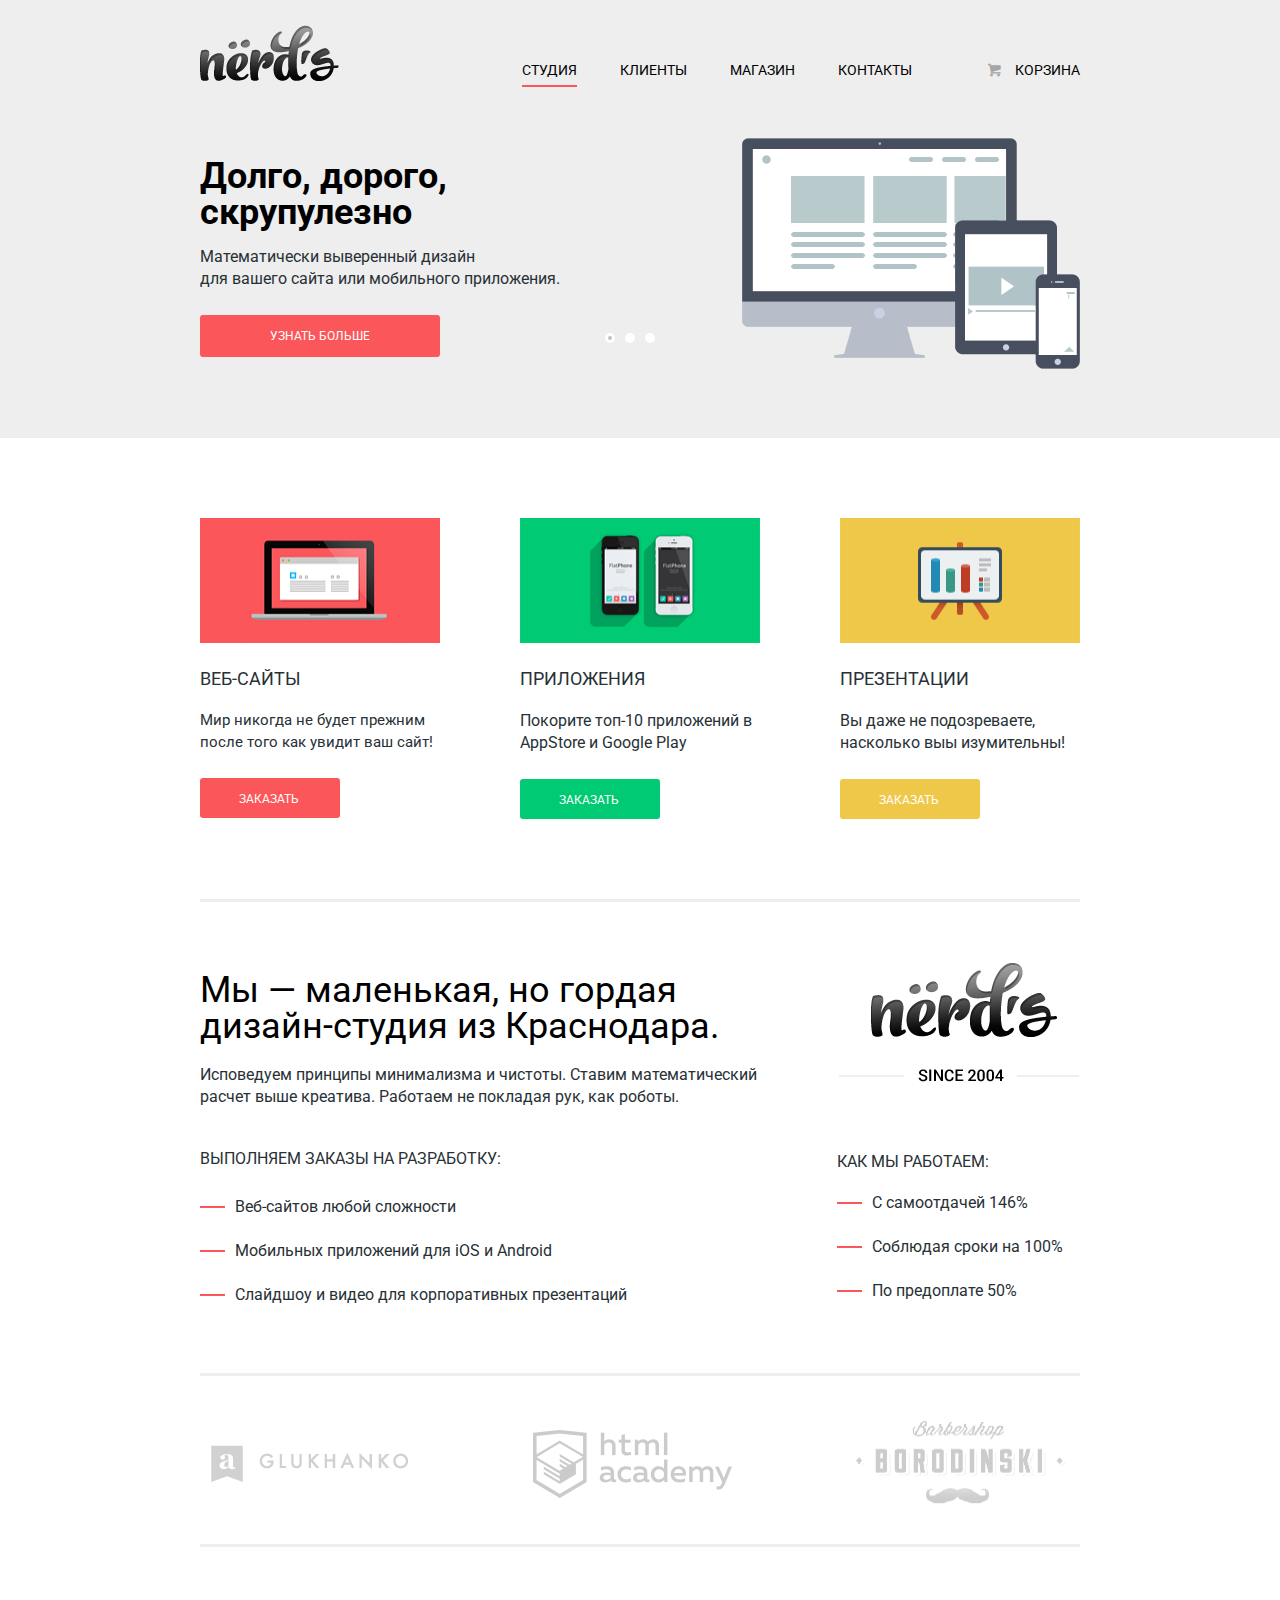
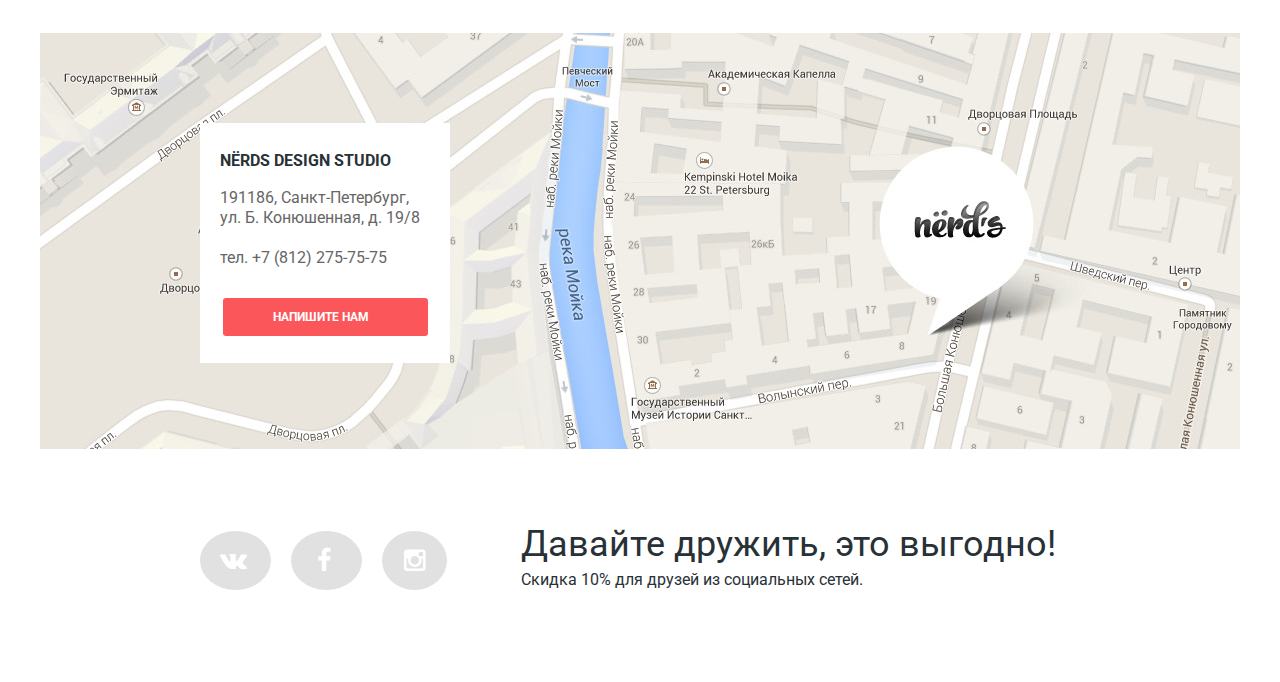
==== commit e3d4830c: "1" ====
--- a/index.html
+++ b/index.html
@@ -3,81 +3,81 @@
     <head>
         <meta charset="utf-8">
         <title>Студия Nerd's </title>
-        <link href="http://necolas.github.io/normalize.css/latest/normalize.css">
+        <link href="css/normalize.css" rel="stylesheet" type="text/css">
         <link href="css/style.css" rel="stylesheet">
-        <link href='https://fonts.googleapis.com/css?family=Roboto:500,700&subset=latin,cyrillic-ext' rel='stylesheet' type='text/css'>
+        <link href="https://fonts.googleapis.com/css?family=Roboto:500,700&amp;subset=latin,cyrillic-ext" rel="stylesheet" type="text/css">
     </head>
     <body>
         <header class="main-header">
             <div class="container clearfix">
-                <a href="#"><img class="main-logo" src="img/catalog/logo-rastr.png" width="139" height="56" alt="Nerd's logo"></a>
+                <a href="#">
+                    <img class="main-logo" src="img/catalog/logo-rastr.png" width="139" height="56" alt="Nerd's logo">
+                </a>
                 <nav class="main-navigation clearfix">
-                <ul>
-                    <li><a class="active" href="#">Студия</a></li>
-                    <li><a href="#">Клиенты</a></li>
-                    <li><a  href="#">Магазин</a></li>
-                    <li><a href="#">Контакты</a></li>
-                </ul>
+                    <ul>
+                        <li><a class="active" href="#">Студия</a></li>
+                        <li><a href="#">Клиенты</a></li>
+                        <li><a  href="#">Магазин</a></li>
+                        <li><a href="#">Контакты</a></li>
+                    </ul>
                 </nav>
-                <div class="cart"> <a href="#"><i class="icon-basket"></i>Корзина</a></div>
+                <div class="cart">
+                    <a href="#"><i class="icon-basket"></i>Корзина</a>
+                </div>
             </div>
             <div class="slider">
-        <input type="radio" id="btn-1" name="toggle" checked>
-        <input type="radio" id="btn-2" name="toggle">
-        <input type="radio" id="btn-3" name="toggle">
-        <div class="slider-controls">
-          <label for="btn-1"></label>
-          <label for="btn-2"></label>
-          <label for="btn-3"></label>
-        </div>
-        <div class="slides">
-          <div class="slide">
-            <div class="slide-text">
-              <div class="slide-title">Долго, дорого, скрупулезно</div>
-              <p>Математически выверенный дизайн<br>
+                <input type="radio" id="btn-1" name="toggle" checked>
+                <input type="radio" id="btn-2" name="toggle">
+                <input type="radio" id="btn-3" name="toggle">
+                <div class="slider-controls">
+                    <label for="btn-1"></label>
+                    <label for="btn-2"></label>
+                    <label for="btn-3"></label>
+                </div>
+                <div class="slides">
+                    <div class="slide">
+                        <div class="slide-text">
+                            <div class="slide-title">Долго, дорого, скрупулезно</div>
+                            <p>Математически выверенный дизайн<br>
   для вашего сайта или мобильного приложения.</p>
-              <a class="btn" href="#">Узнать больше</a>
+                            <a class="btn" href="#">Узнать больше</a>
+                        </div>
+                    </div>
+                    <div class="slide">
+                        <div class="slide-text">
+                            <div class="slide-title">Дорого, скрупулезно</div>
+                            <p>Математически выверенный дизайн<br>
+  для вашего сайта или мобильного приложения.</p>
+                            <a class="btn" href="#">Узнать больше</a>
+                        </div>
+                    </div>
+                    <div class="slide">
+                        <div class="slide-text">
+                            <div class="slide-title">Скрупулезно</div>
+                            <p>Математически выверенный дизайн<br>
+  для вашего сайта или мобильного приложения.</p>
+                            <a class="btn" href="#">Узнать больше</a>
+                        </div>
+                    </div>
+                </div>
             </div>
-          </div>
-          <div class="slide">
-            <div class="slide-text">
-              <div class="slide-title">Дорого, скрупулезно</div>
-              <p>Математически выверенный дизайн<br>
-  для вашего сайта или мобильного приложения.</p>
-              <a class="btn" href="#">Узнать больше</a>
-            </div>
-          </div>
-          <div class="slide">
-            <div class="slide-text">
-              <div class="slide-title">Скрупулезно</div>
-              <p>Математически выверенный дизайн<br>
-  для вашего сайта или мобильного приложения.</p>
-              <a class="btn" href="#">Узнать больше</a>
-            </div>
-          </div>
-        </div>
-      </div>
-    </div>
         </header>
     
         <div class="offers container clearfix">
             <div class="offers-web-sites">
                 <img class="offer-img" src="img/index/feature-web-sites.png" width="240" height="125" alt="Веб-сайты">
-
                 <span>Веб-сайты</span>
                 <p>Мир никогда не будет прежним после того как увидит ваш сайт!</p>
                 <a class="btn-offer btn-order-web" href="#">Заказать</a>
             </div>
             <div class="offers-app">
                 <img class="offer-img" src="img/index/feature-apps.png" width="240" height="125" alt="Приложения">
-
                 <span>Приложения</span>
                 <p>Покорите топ-10 приложений в AppStore и Google Play</p>
                 <a class="btn-offer btn-order-app" href="#">Заказать</a>
             </div>
             <div class="offers-presentation">
             <img class="offer-img" src="img/index/feature-presentation.png" width="240" height="125" alt="Презентации">
-
                 <span>Презентации</span>
                 <p>Вы даже не подозреваете, насколько выы изумительны!</p>
                 <a class="btn-offer btn-order-presentation" href="#">Заказать</a>
@@ -86,9 +86,8 @@
         <div class="line-1 container"></div>
         <div class="about-us container clearfix">
             <div class="left-column">
-                <h2>Мы - маленькая, но гордая дизайн-студия из Краснодава</h2>
-                <p>Исповедуем принципы минимализма и чистоты. Ставим математический расчет выше креатива. Работает не покладая рук, как роботы.</p>
-
+                <h2>Мы &#8212; маленькая, но гордая дизайн-студия из Краснодара.</h2>
+                <p>Исповедуем принципы минимализма и чистоты. Ставим математический расчет выше креатива. Работаем не покладая рук, как роботы.</p>
                 <span>Выполняем заказы на разработку:</span>
                 <ul>
                     <li class="info-list-item">Веб-сайтов любой сложности</li>
@@ -108,54 +107,71 @@
         </div>
         <div class="line-2 container"></div>
         <div class="portfolio container">
-            <a class="portfolio-logo glukhano-logo" href="#"><img src="img/index/glukhanko-logo.png" width="198" height="37" alt="Glukhanko"></a>
-            <a class="portfolio-logo html-academy-logo" href="https://htmlacademy.ru"><img src="img/index/html-academy-logo.png" width="199" height="68" alt="html-academy"></a>
-            <a class="portfolio-logo borodinski-logo" href="#"><img src="img/index/borodinski-logo.png" width="209" height="86" alt="Borodinsi"></a>
+            <a class="portfolio-logo glukhano-logo" href="#">
+                <img src="img/index/glukhanko-logo.png" width="198" height="37" alt="Glukhanko">
+            </a>
+            <a class="portfolio-logo html-academy-logo" href="https://htmlacademy.ru">
+                <img src="img/index/html-academy-logo.png" width="199" height="68" alt="html-academy">
+            </a>
+            <a class="portfolio-logo borodinski-logo" href="#">
+                <img src="img/index/borodinski-logo.png" width="209" height="86" alt="Borodinsi">
+            </a>
         </div>
         <div class="line-3 container"></div>
         <div class="contact-info container-map">
-                <div class="contact-form">
-                    <span>Nёrds design studio</span>
-                    <p>
-                        191186, Санкт-Петербург, ул. Б. Конюшенная, д. 19/8
-                        <br>
-                        <br>
-                        тел. +7 (812) 275-75-75
-                    </p>
-                    <a href="#">Напишите нам</a>
+            <div class="contact-form">
+                <span>Nёrds design studio</span>
+                <p>
+                    191186, Санкт-Петербург, ул. Б. Конюшенная, д. 19/8
+                    <br>
+                    <br>
+                    тел. +7 (812) 275-75-75
+                </p>
+                <a class="btn-write-us" href="#">Напишите нам</a>
                 </div>
-            <div class="map">
-                <a href="#">
-                    <img src="img/map.jpg" width="1200px" height="416px" alt="Карта"> 
-                </a>
+                <div class="map">
+                    <a href="#">
+                        <img src="img/map.jpg" width="1200" height="416" alt="Карта">
+                    </a>
+                </div>
+                <div class="write-us container">
+                    <form action="#" method="post">
+                        <div class="clearfix">
+                            <div class="name-in-form clearfix">
+                                <label for="your-name">Ваше имя:</label>
+                                <input type="text" name="name" placeholder="Представьтесь, пожалуйста" id="your-name">
+                            </div>
+                            <div class="email-in-form clearfix">
+                                <label for="your-email">Ваш e-mail:</label>
+                                <input type="email" name="email" placeholder="Для отправки ответа" id="your-email" required>
+                            </div>
+                        </div>
+                        <div class="mail-text-for-form">
+                            <label for="text-mail">Текст письма:</label>
+                            <textarea rows="5" placeholder="В свободной форме"  name="mail-text" id="text-mail"></textarea>
+                        </div>
+                        <div class="write-us-submit clearfix">    
+                            <input type="submit" value="Отправить">
+                        </div> 
+                        <div class="write-us-cancel clearfix">
+                            <a class="btn-cancel" href="#">Отмена</a>
+                        </div>
+                        <button class="close-cross"></button>
+                    </form>
+                </div>
             </div>
-            <div class="write-us">
-                <form action="#" method="post">
-                    <div class="name-in-form">
-                        <label for="your-name">Ваше имя:</label>
-                        <input type="text" name="name" placeholder="Представьтесь, пожалуйста" id="your-name">
-                    </div>
-                    <div class="email-for-form">
-                        <label for="your-email">Ваш e-mail:</label>
-                        <input type="email" name="email" placeholder="Для отправки ответа" id="your-email">
-                    </div>
-                    <div class="mail-text-for-form">
-                        <label for="text-mail">Текст письма:</label>
-                        <input type="text" name="mail-text" placeholder="В свободной форме" id="text-mail">
-                    </div>
-                        <input type="submit" value="Отправить">
-                    <a class="btn-cancel" href="#">Отмена</a>
-                
-                </form>
-            </div>
-            </div>
-            
-        </main>
+
         <footer class="main-footer container clearfix">
             <div class="social-btns">
-                <a href="#" class="social social-btn-vk"><i class="icon-vk"></i></a>
-                <a href="#" class="social social-btn-facebook"><i class="icon-facebook"></i></a>
-                <a href="#" class="social social-btn-inst"><i class="icon-instagramm"></i></a>
+                <a href="#" class="social social-btn-vk">
+                    <i class="icon-vk"></i>
+                </a>
+                <a href="#" class="social social-btn-facebook">
+                    <i class="icon-facebook"></i>
+                </a>
+                <a href="#" class="social social-btn-inst">
+                    <i class="icon-instagramm"></i>
+                </a>
             </div>
             <div class="social-text">
                 <p>
@@ -164,44 +180,7 @@
                     Скидка 10% для друзей из социальных сетей.
                 </p>
             </div>
-            
         </footer>
-<!--
-<div class="write-us">
-            
-			<form class="write-us-form" action="#" method="post">
-                
-				<div class="form-column-wrapper clearfix">
-                    
-					<div class="form-column">
-                        <label for="login-field">Ваше имя:</label>
-                        <input type="text" name="login" id="login-field" placeholder="Представьтесь, пожалуйста">
-                    </div>
-                
-                    <div class="form-column">
-                        <label for="email-field">Ваш e-mail:</label>
-    			        <input type="email" name="email" id="email-field" required placeholder="Для отправки ответа">
-                    </div>
-					
-                </div>    
-                
-                <label for="note-field">Текст письма:</label>
-    			<textarea name="note" id="note-field" rows="5" placeholder="В свободной форме"></textarea>
-                
-				<div class="form-column-wrapper clearfix">
-					
-					<div class="form-column">
-						<input type="submit" value="Отправить">
-					</div>
-				
-					<div class="form-column">
-						<a class="btn-reset btn" href="#">Отмена</a>
-					</div>
-					
-				</div> 
-            </form>
-			
-        </div>
--->
+        <script src="js/script.js"></script>
     </body>
 </html>--- a/css/style.css
+++ b/css/style.css
@@ -66,7 +66,7 @@
 
 
 body {
-    font-family: "Roboto" sans-serif;
+    font-family: "Roboto", "Arial", sans-serif;
     font-size: 16px;
     line-height: 22px;
     color: #283136;
@@ -78,7 +78,7 @@
     font-size: 40px;
     color: #000000;
     font-weight: normal;
-    line-height: 40px;
+    line-height: 47px;
     width: 630px;
     text-align: center;
     text-transform: uppercase;
@@ -89,7 +89,6 @@
     color: #000000;
     font-weight: normal;
     line-height: 36px;
-    
 }
 
 .container {
@@ -113,14 +112,17 @@
 .page-header {
     padding-top: 25px;
     background-color: #eee;
-    padding-bottom: 90px;
-    margin-bottom: 80px;
+    padding-bottom: 55px;
+    margin-bottom: 75px;
+}
+
+.page-header img {
+    margin-top: 4px;
 }
 
 .main-header {
     padding-top: 25px;
     background-color: #eee;
-/*    padding-bottom: 90px;*/
     margin-bottom: 80px;
 }
 
@@ -132,7 +134,7 @@
     height: 25px;
     padding-top: 30px;
     padding-bottom: 13px;
-    margin-bottom: 70px;
+    margin-bottom: 35px;
 }
 
 .main-navigation ul {
@@ -172,20 +174,23 @@
     height:310px;
     margin:0 auto;
 }
+
 .slider input[type=radio] {
     position:absolute;
     opacity:0;
 }
+
 .slider-controls{
     position:absolute;
     bottom:95px;
     left:50%;
     width:200px;
     height:10px;
-    margin-left:-100px;
+    margin-left:-110px;
     text-align:center;
     z-index:1000;
 }
+
 .slider-controls label{
     display:inline-block;
     width:4px;
@@ -197,11 +202,13 @@
     border-radius:50%;
     cursor:pointer;
 }
+
 #btn-1:checked ~ .slider-controls label[for="btn-1"],
 #btn-2:checked ~ .slider-controls label[for="btn-2"],
 #btn-3:checked ~ .slider-controls label[for="btn-3"] { 
     background:#c1c1c1;
 }
+
 .slide{
     position:absolute;
     top:0;
@@ -210,17 +217,20 @@
     height:100%;
     overflow:hidden;
 }
+
 .slide-text{
     width:380px;
     padding:30px 0;
     color:#283136;
 }
+
 .slide-title{
     font-size:36px;
     line-height:1;
     font-weight:bold;
     color:black;
 }
+
 .slide .btn{
     display:block;
     width:240px;
@@ -234,30 +244,37 @@
     background:#fb565a;
     border-radius:3px;
 }
+
 .slide:nth-child(1){
     background-image:url("../img/index/slider-1.png");
     background-repeat:no-repeat;
     background-position:100% 10px;
 }
+
 .slide:nth-child(2){
     background-image:url("../img/index/slider-2.png");
     background-repeat:no-repeat;
     background-position:100% 10px;
 }
+
 .slide:nth-child(3){
     background-image:url("../img/index/slider-3.png");
     background-repeat:no-repeat;
     background-position:100% 0;
 }
+
 .slide{
     display:none;
 }
+
 #btn-1:checked ~ .slides .slide:nth-child(1) { 
     display: block;
 }
+
 #btn-2:checked ~ .slides .slide:nth-child(2) { 
     display: block;
 }
+
 #btn-3:checked ~ .slides .slide:nth-child(3) { 
     display: block;
 }
@@ -309,35 +326,34 @@
     text-transform: uppercase;
     padding-left: 30px;
     height: 23px;
+    box-sizing: border-box;
 }
 
 .main-logo {
     float: left;
-    margin-right: 170px;
-}
-
+    margin-right: 183px;
+}
 
 .left-column {
     float: left;
     width: 240px;
-    margin-right: 70px;
+    margin-right: 80px;
 }
 
 .main-column {
     float: left;
-    width: 570px;
+    width: 560px;
 }
 
 main {
-    width: 900px
+    width: 900px;
 }
 
 .welcome {
     width: 700px;
-    background-color: #eeeeee
-}
-
-
+    background-color: #eeeeee;
+    margin-top: 23px;
+}
 
 .cost span {
     display: inline;
@@ -347,7 +363,7 @@
 }
 
 .cost {
-    margin-bottom: 22px;
+    margin-bottom: 14px;
 }
 
 .range-filter {
@@ -355,14 +371,14 @@
 }
 
 .range-controls {
-  position: relative;
+    position: relative;
     height: 41px;
-  padding-top: 39px;
-  padding-right: 20px;
-  padding-left: 20px;
-  margin-bottom: 15px;
-  border-radius: 5px;
-  background: #f1f1f1;
+    padding-top: 39px;
+    padding-right: 20px;
+    padding-left: 20px;
+    margin-bottom: 10px;
+    border-radius: 5px;
+    background: #f1f1f1;
 }
 
 .range-controls .toggle {
@@ -383,13 +399,11 @@
 }
 
 .range-controls .toggle-max {
-    left: 145px;
-}
-    
+    left: 160px;
+}
 
 .scale {
     height: 2px;
-    
     width: 190px;
     background: #d7dcde;
 }
@@ -397,8 +411,7 @@
 .bar {
     height: 2px;
     background: #00ca74;
-    width: 70%;
-    
+    width: 80%; 
 }
 
 .price-controls {
@@ -411,7 +424,7 @@
     width: 50%;
 }
 
-.price-controls input {
+.price-controls input[type="text"] {
     font-family: 'Roboto', 'Arial', sans-serif;
     font-size: 16px;
     text-align: center;
@@ -423,11 +436,16 @@
     border-radius: 5px;
     background: #f1f1f1;
     margin-left: 10px;
-    margin-bottom: 50px;
+    margin-bottom: 42px;
 }
 
 .max-price {
     text-align: right;
+    text-transform: uppercase;
+}
+
+.min-price {
+    text-transform: uppercase;
 }
 
 .grid {
@@ -437,12 +455,11 @@
     text-transform: uppercase;
     margin-bottom: 15px;
 }
-
 
 .grid-type,
 .features-type{ 
     display: block;
-    margin-bottom: 26px;
+    margin-bottom: 17px;
     color: #283136; 
 }
 
@@ -460,7 +477,7 @@
     content: '\25cb';
     font-size: 26px;
     font-family: 'symbols-nerds';
-    margin-right: 10px;
+    margin-right: 12px;
     color: #c1c1c1;
     vertical-align: middle;
 }
@@ -470,7 +487,7 @@
     content: '\25cf';
     font-size: 26px;
     font-family: 'symbols-nerds';
-    margin-right: 10px;
+    margin-right: 12px;
     color: #c1c1c1;
     vertical-align: middle;
 }
@@ -484,7 +501,7 @@
     font-size: 18px;
     line-height: 30px;
     text-transform: uppercase;
-    margin-bottom: 15px;
+    margin-bottom: 13px;
 }
 
 input[type="checkbox"] + label::before{
@@ -493,7 +510,7 @@
     content: '\2610';
     font-size: 26px;
     color: #c1c1c1;
-    margin-right: 9px;
+    margin-right: 14px;
     vertical-align: middle;
 }
 
@@ -503,33 +520,45 @@
     content: '\2611';
     font-size: 26px;
     color: #c1c1c1;
-    margin-right: 5px;
+    margin-right: 10px;
     vertical-align: middle;
 }
 
-input[type="submit"]{
+.main-content input[type="submit"]{
     background-color: #f1f1f1; 
     border: 0;
     font-size: 12px;
     line-height: 18px;
     font-weight: bold;
     text-transform: uppercase;
-    padding: 12px 45px;
     border-radius: 3px;
     cursor: pointer;
+    width: 153px;
+    color: black;
+    box-sizing: border-box;
+}
+
+.main-content input[type="submit"]:hover {
+    background-color: #e5e5e5;   
+}
+
+.main-content input[type="submit"]:active {
+    background-color: #d5d5d5;
+    border-color: #d5d5d5;
+    box-shadow: inset 0 3px 0 0 #b5b5b5;
 }
 
 .flex {
-    margin-bottom: 45px;
+    margin-bottom: 43px;
 }
 
 .features-type {
     display: block;
-    margin-bottom: 26px;
+    margin-bottom: 18px;
 }
 
 .feature-cart {
-    margin-bottom: 55px;
+    margin-bottom: 53px;
 }
 
 .main-column-sort{
@@ -537,7 +566,7 @@
     font-size: 12px;
     line-height: 18px;
     text-transform: uppercase;
-    margin-right: 40px;
+    margin-right: 33px;
 }
 
 .sort {
@@ -558,6 +587,7 @@
     margin-right: 42px;
     font-size: 12px;
     line-height: 18px;
+    text-transform: uppercase;
 }
 
 .sort ul li a{
@@ -605,7 +635,7 @@
 }
 
 .icon-up-dir {
-    margin-right: 3px;
+    margin-right: 2px;
 }
 
 .icon-up-dir:active {
@@ -624,6 +654,10 @@
     float: left;
     position: relative;
     padding-top: 30px;
+}
+
+.item:nth-child(2n) {
+    margin-right: 0px;
 }
 
 .browser {
@@ -643,7 +677,6 @@
 .catalog .item:hover .btn-buy{
     display: inline-block;
 }
-
 
 .product-info {
     display: none;
@@ -670,8 +703,8 @@
     text-transform: uppercase;
     color: black;
     box-sizing: border-box;
-}
-
+    text-decoration: none;
+}
 
 .product-info-discription {
     display: none;  
@@ -689,6 +722,10 @@
 
 .product-info .btn-buy {
     position: absolute;
+    display: inline-block;
+    vertical-align: middle;
+    text-align: center;
+    padding-top: 11px;
     min-width: 140px;
     height: 40px;
     background-color: #fb565a;
@@ -697,10 +734,9 @@
     font-size: 18px;
     line-height: 18px;
     text-transform: uppercase;
-    padding: 10px 34px;
     box-sizing: border-box;
     text-decoration: none;
-    top: 135px;
+    top: 132px;
     left: 30px;
 }
 
@@ -713,19 +749,22 @@
     box-shadow: inset 0 3px 0 0 #9b2d30;
 }
 
-
 .catalog div:nth-child(2n-1) {
     margin-right: 80px;
 }
 
+.catalog div:last-child {
+    margin-bottom: 81px
+}
+
 .catalog div {
-    margin-bottom: 80PX;
+    margin-bottom: 73px;
 }
 
 .pagination{
     padding: 0;
     margin: 0;
-    margin-bottom: 80px;
+    margin-bottom: 88px;
 }
 
 .pagination li{
@@ -734,6 +773,7 @@
 }
 
 .pagination a {
+    box-sizing: border-box;
     display: inline;
     text-decoration: none;
     text-transform: uppercase;
@@ -745,9 +785,9 @@
     text-align: center;
     border: 3px solid #f1f1f1;
     border-radius: 5px;
-    padding: 12px 15px;
+    padding: 9px 12px;
     background-color: #f1f1f1;  
-    margin-right: 10px;  
+    margin-right: 7px; 
 }
 
 .pagination a:hover {
@@ -767,12 +807,12 @@
 }
 
 a.btn-pages-next {
-    padding-left: 31px;
-    padding-right: 31px;
+    padding-left: 28px;
+    padding-right: 28px;
 }
 
 .contact-info {
-    margin-bottom: 75px;
+    margin-bottom: 58px;
     position: relative;
     margin-left: -160px;
 }
@@ -780,14 +820,13 @@
 .contact-form {
     position: absolute;
     width: 250px;
-    height: 250px;
+    height: 240px;
     background-color: white;
     top: 90px;
     left: 160px;
     padding: 20px;
     padding-top: 23px;
     box-sizing: border-box;
-    
 }
 
 .contact-form span {
@@ -795,10 +834,13 @@
     line-height: 30px;
     text-transform: uppercase;
     font-weight: bold;
+    display: inline-block;
+    margin-bottom: -5px;
 }
 
 .contact-form p {
     color: #666666;
+    line-height: 20px;
 }
 
 .contact-form a {
@@ -836,13 +878,17 @@
     float: left; 
     display: inline-block;
     width: 270px;
-    margin-right: 55px;
-    margin-top: 35px
+    margin-right: 50px;
+    margin-top: 35px;
+}
+
+.social-btns:last-child {
+    margin-right: 0px;   
 }
 
 .social {
-    width: 60px;
-    height: 60px;
+    width: 58px;
+    height: 58px;
     box-sizing: border-box;
     padding: 15px;
     background-color: #e1e1e1;
@@ -869,8 +915,9 @@
     font-size: 16px;
     line-height: 22px;
     padding-top: 0px;
-    margin-top: 0px;
+    margin-top: -10px;
     margin-bottom: 75px;
+    margin-right: 9px;
 }
 
 .social-text span {
@@ -887,7 +934,6 @@
     margin-right: 80px;
     font-size: 15px;
     line-height: 22px;
-    
 }
 
 .offers span {
@@ -909,6 +955,7 @@
     text-transform: uppercase;
     font-size: 12px;
     line-height: 18px;
+    margin-top: 25px;
 }
 
 .btn-order-web {
@@ -951,7 +998,7 @@
 }
 
 .offer-img {
-    margin-bottom: 24px;   
+    margin-bottom: 15px;   
 }
 
 .offers-app {
@@ -972,18 +1019,19 @@
     width: 880px;
     height: 3px;
     background-color: #eeeeee;
-    margin-bottom: 35px;
+    margin-bottom: 40px;
 }
 
 .about-us .left-column {
     width: 590px;
-    margin-right: 50px;
+    margin-right: 47px;
 }
 
 .about-us .left-column p {
     font-size: 16px;
     line-height: 22px;
-    margin-bottom: 45px;
+    margin-bottom: 40px;
+    margin-top: -10px;
 }
 
 .about-us .left-column span{
@@ -993,7 +1041,8 @@
 }
 
 .left-column ul {
-    padding: 0;   
+    padding: 0;  
+    margin-top: 26px;
 }
 
 .info-list-item {
@@ -1025,11 +1074,12 @@
 }
 
 .right-column ul {
-    padding: 0;   
+    padding: 0; 
+    padding-top: 3px;
 }
 
 .about-us {
-    margin-bottom: 70px;
+    margin-bottom: 45px;
 }
 
 .line-2 {
@@ -1041,7 +1091,7 @@
 
 .portfolio-logo {
     opacity: 0.2;
-    margin-bottom: 35px;
+    margin-bottom: 31px;
 }
 
 .portfolio-logo:hover,
@@ -1050,7 +1100,9 @@
 }
 
 .logo-2 {
-    margin-bottom: 72px;
+    margin-bottom: 50px;
+    margin-top: 12px;
+    margin-left: -9px;
 }
 
 .portfolio a{
@@ -1064,56 +1116,194 @@
 }
 
 .portfolio a:first-child {
-    margin-left: 10px;
+    margin-left: 11px;
 }
 
 .line-3 {
     width: 880px;
     height: 3px;
     background-color: #eeeeee;
-    margin-bottom: 85px;
+    margin-bottom: 86px;
 }
 
 .write-us {
+    position: fixed;
+    z-index: 1000;
     width: 630px;
-    min-height: 415px;
-    box-sizing: border-box;
-    padding: 80px 50px;
+    height: 415px;
+    box-sizing: border-box;
+    padding: 54px 80px;
     background-color: white;
-    position: absolute;
     left: 50%;
+    top: 50%;
     margin-left: -315px;
+    margin-top: -210px;
+    box-shadow: 0 20px 80px rgba(0,1,1,0.75);
+    display: none;
+}
+
+.write-us-show {
+    display: block;
+    animation: popup;
+    animation-duration: 0.6s;
+}
+
+@keyframes popup {
+    from {
+        transform: translateY(900px)
+    }
+    to {
+        transform: translateY(0)
+    }
 }
 
 input[type="text"],
-input[type="email"]{
+input[type="email"],
+.mail-text-for-form textarea{
     border: 2px solid #d7dcde;
-    border-radius: 3px;
-    padding: 11px 14px;
+    border-radius: 4px;
+    padding: 8px 14px;
+    font-family: "Roboto", "Arial", sans-serif;
     text-transform: uppercase;
     font-size: 12px;
-    
-}
-
-input[placeholder] {
-    color: black;
+    line-height: 18px;
+    width: 100%;
+    box-sizing: border-box;
+}
+
+
+
+input[type="text"]:hover,
+input[type="email"]:hover,
+.mail-text-for-form textarea:hover{
+     border: 2px solid #a2a9ac;  
+}
+
+.price-controls input[type="text"]:hover {
+    border: 0;   
+}
+
+.price-controls input[type="text"]:focus {
+    border: 0;   
+}
+
+input[type="text"]:focus,
+input[type="email"]:focus,
+.mail-text-for-form textarea:focus{
+     border: 2px solid #56bffb;  
 }
 
 .write-us input::-webkit-input-placeholder {color:#000}
 .write-us input::-moz-placeholder {color:#000}
 .write-us input:-moz-placeholder {color:#000}
 .write-us input:-ms-input-placeholder {color:#000}
+.write-us textarea::-webkit-input-placeholder {color:#000}
+.write-us textarea::-moz-placeholder {color:#000}
+.write-us textarea:-moz-placeholder {color:#000}
+.write-us textarea:-ms--placeholder {color:#000}
 
 .write-us label {
     display: block;
+    font-size: 16px;
+    line-height: 18px;
+    margin-bottom: 10px;
 }
 
 .name-in-form {
     float: left;
     width: 50%;
+    padding-right: 12px;
+    box-sizing: border-box;
+    margin-bottom: 21px;
 }
 
 .email-in-form {
     float: left;
     width: 50%;
+    padding-left: 4px;
+    padding-right: 9px;
+    box-sizing: border-box;
+    margin-bottom: 21px;
+}
+
+.mail-text-for-form {
+    margin-bottom: 43px;
+    padding-right: 9px;
+}
+   
+.write-us-submit {
+    width: 50%;
+    padding-right: 15px;
+    box-sizing: border-box;
+    float: left;
+}
+
+input[type="submit"] {
+    background-color: #fb565a;
+    color: white;
+    font-family: "Roboto", "Arial", sans-serif;
+    font-size: 12px;
+    border: 0;
+    line-height: 18px;
+    border-radius: 3px;  
+    width: 100%;
+    height: 40px;
+    box-sizing: border-box;
+    text-transform: uppercase;
+}
+
+input[type="submit"]:hover{
+    background-color: #d6494d;
+}
+
+input[type="submit"]:active{
+    background-color: #b63538;
+    box-shadow: inset 0 3px 0 rgba(0,0,0,0.15);
+}
+
+.write-us-cancel {
+    width: 50%;
+    box-sizing: border-box;
+    display: inline-block;
+    float: left;
+    padding-left: 5px;
+    padding-right: 9px;
+}
+
+.btn-cancel {
+    font-family: "Roboto", "Arial", sans-serif;
+    font-size: 12px;
+    line-height: 18px;
+    border-radius: 3px;  
+    width: 100%;
+    height: 40px;
+    text-transform: uppercase;
+    text-align: center;
+    display: inline-block;
+    padding-top: 12px;
+    box-sizing: border-box;
+    text-decoration: none;
+    color: black;
+    background-color: #f1f1f1;    
+}
+
+.btn-cancel:hover {
+    background-color: #e5e5e5;
+}
+
+.btn-cancel:active {
+    background-color: #d5d5d5;
+    box-shadow: inset 0px 3px 0 rgba(0,0,0,0.15);
+}
+
+.close-cross {
+    width: 41px;
+    height: 41px;
+    background: url("../img/index/close_cross.png") no-repeat center;
+    position: absolute;
+    border-radius: 50px;
+    right: 6px;
+    top: 6px;
+    cursor: pointer;
+    border: 0;
 }